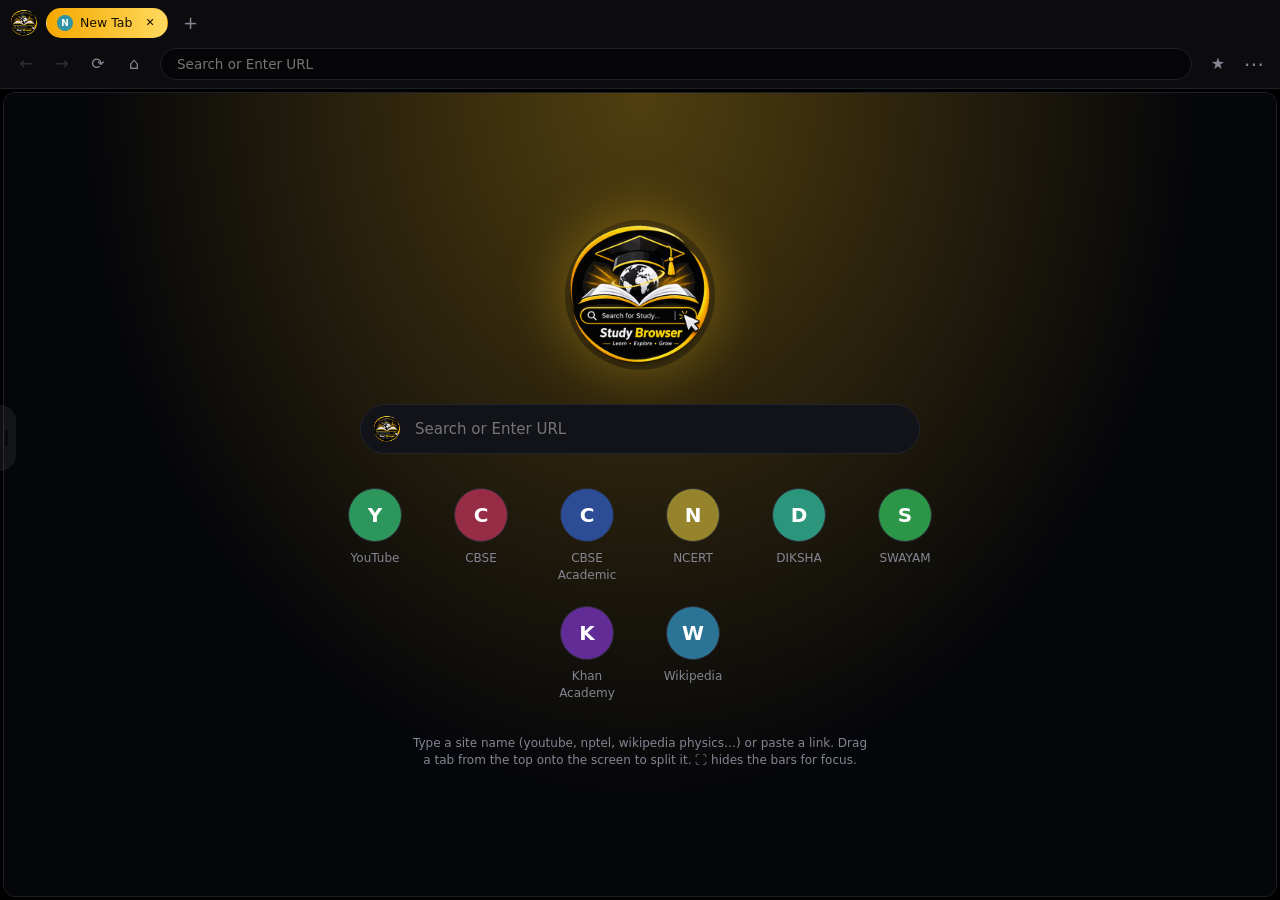
==== index (1).html @ 95666622 "Add files via upload" ====
<!DOCTYPE html>
<html lang="en">
<head>
<meta charset="utf-8">
<meta name="viewport" content="width=device-width,initial-scale=1,viewport-fit=cover">
<title>Study Browser</title>
<meta name="description" content="Study Browser – open lectures, PDFs and sites side by side. Learn · Explore · Grow.">
<meta name="theme-color" content="#000000"><meta name="study-browser" content="1">
<link rel="manifest" href="manifest.webmanifest">
<link rel="icon" type="image/png" href="[data-uri]">
<link rel="apple-touch-icon" href="[data-uri]">
<meta name="mobile-web-app-capable" content="yes"><meta name="apple-mobile-web-app-capable" content="yes">
<meta name="apple-mobile-web-app-status-bar-style" content="black-translucent"><meta name="apple-mobile-web-app-title" content="Study Browser">
<style>

:root{--bg:#000;--bar:#0c0c0f;--line:#1f2027;--text:#ececf2;--mute:#858593;--acc:#ffc21a;--acc2:#ffd95e}
*{box-sizing:border-box;margin:0}
html,body{height:100%;background:var(--bg);color:var(--text);font:13.5px/1.4 Inter,system-ui,-apple-system,"Segoe UI",sans-serif;overflow:hidden}
body{display:flex;flex-direction:column}
button{font:inherit;color:var(--mute);background:transparent;border:0;cursor:pointer;border-radius:8px}
button:hover{background:#1c1d24;color:var(--text)}
button:disabled{opacity:.3;pointer-events:none}
#strip{display:flex;align-items:center;gap:8px;padding:8px 10px 4px;background:var(--bar)}
.logo{width:28px;height:28px;border-radius:50%;flex:none}
#tabList{display:flex;gap:6px;overflow-x:auto;scrollbar-width:none;min-width:0}
.tab{display:flex;align-items:center;gap:7px;height:30px;padding:0 6px 0 10px;min-width:110px;max-width:200px;border-radius:999px;background:#17181d;color:var(--mute);cursor:grab;user-select:none;touch-action:none;border:1px solid transparent;flex:none}
.tab span{flex:1;overflow:hidden;text-overflow:ellipsis;white-space:nowrap;font-size:12.5px}
.tab button{padding:1px 6px;font-size:11px;border-radius:50%}
.tab.shown{border-color:var(--acc);color:var(--text)}
.tab.active{background:linear-gradient(90deg,#f5a800,var(--acc2));color:#161100;border-color:transparent}
.tab.active button{color:#161100}
.fav{width:16px;height:16px;border-radius:50%;display:grid;place-content:center;font-size:9px;font-weight:700;color:#fff;font-style:normal;flex:none}
#newTab{width:30px;height:30px;font-size:18px;flex:none}
#tool{display:flex;align-items:center;gap:4px;padding:6px 10px 8px;background:var(--bar);border-bottom:1px solid var(--line)}
#tool>button{width:32px;height:32px;font-size:16px}
#url{flex:1;min-width:80px;height:32px;margin:0 6px;padding:0 16px;border-radius:999px;border:1px solid var(--line);background:#050507;color:var(--text);font:inherit;outline:none}
#url:focus{border-color:var(--acc)}
#star.on{color:#ffc933}
#ws{flex:1;position:relative;overflow:hidden;background:#000}
.pane{position:absolute;display:flex;flex-direction:column;background:#0b0b0e;border:1px solid var(--line);border-radius:12px;overflow:hidden}
.ph{display:none;align-items:center;gap:8px;height:28px;padding:0 4px 0 10px;background:#121217;color:var(--mute);font-size:12px}
.ph b{flex:1;font-weight:500;overflow:hidden;text-overflow:ellipsis;white-space:nowrap}
.ph button{padding:2px 7px}
#ws.multi .ph{display:flex}
#ws.multi .pane.active{border-color:var(--acc)}
#ws.multi .pane.active .ph{color:var(--text)}
.pc{flex:1;position:relative;min-height:0}
.pc iframe{width:100%;height:100%;border:0;display:block;background:#fff}
.dv{position:absolute;z-index:400;touch-action:none}
.dv.row{cursor:ew-resize}.dv.col{cursor:ns-resize}
.dv:hover{background:rgba(255,194,26,.35)}
#hl{position:absolute;z-index:500;display:none;pointer-events:none;background:rgba(255,194,26,.22);border:2px solid var(--acc);border-radius:12px;transition:all .08s}
.ghost{position:fixed;z-index:9999;pointer-events:none;padding:6px 14px;border-radius:999px;background:linear-gradient(90deg,#f5a800,var(--acc2));color:#161100;font-size:12.5px;box-shadow:0 8px 24px rgba(0,0,0,.6)}
body.dragging iframe{pointer-events:none}
body.dragging{user-select:none}
.home{position:absolute;top:0;right:0;bottom:0;left:0;overflow:auto;display:flex;flex-direction:column;align-items:center;justify-content:center;gap:34px;padding:24px;background:radial-gradient(ellipse at 50% 0%,rgba(255,194,26,.3),transparent 62%),#05060a}
.home .big{width:150px;height:150px;border-radius:50%;box-shadow:0 0 60px rgba(255,194,26,.35)}
.sb{display:flex;align-items:center;gap:12px;width:min(560px,100%);height:50px;padding:0 20px 0 12px;border-radius:999px;background:#111319;border:1px solid #23252e}
.sb:focus-within{border-color:var(--acc)}
.sb img{width:28px;height:28px;border-radius:50%}
.sb input{flex:1;background:none;border:0;outline:none;color:var(--text);font:inherit;font-size:15px}
.bms{display:flex;flex-wrap:wrap;gap:22px;justify-content:center;max-width:640px}
.bm{position:relative;display:flex;flex-direction:column;align-items:center;gap:8px;width:84px;cursor:pointer;color:var(--mute);font-size:12px;text-align:center}
.bm:hover{color:var(--text)}
.bm .c{width:54px;height:54px;border-radius:50%;display:grid;place-content:center;font-size:20px;font-weight:700;color:#fff;border:1px solid #2a2c36}
.bm .rm{position:absolute;top:-4px;right:8px;display:none;width:18px;height:18px;padding:0;font-size:10px;background:#222;border-radius:50%}
.bm:hover .rm{display:block}
.tip{color:var(--mute);font-size:12px;text-align:center;max-width:460px}
body.focus #strip,body.focus #tool{display:none}
#fh{position:fixed;top:0;left:50%;transform:translateX(-50%);z-index:800;display:none;gap:2px;padding:3px 6px;background:rgba(12,12,15,.92);border:1px solid var(--line);border-top:0;border-radius:0 0 12px 12px;opacity:.3;transition:opacity .2s}
body.focus #fh{display:flex}#fh:hover{opacity:1}#fh button{padding:3px 10px;font-size:12px}
#hist{position:fixed;top:0;right:0;bottom:0;width:min(390px,100%);z-index:900;background:#0c0c0f;border-left:1px solid var(--line);display:none;flex-direction:column;box-shadow:-20px 0 50px rgba(0,0,0,.6)}
#hist.open{display:flex}.hh{display:flex;gap:6px;align-items:center;padding:12px;border-bottom:1px solid var(--line)}
.hh input{flex:1;height:32px;padding:0 14px;border-radius:999px;border:1px solid var(--line);background:#050507;color:var(--text);font:inherit;outline:none}
.hh button{padding:6px 10px;font-size:12px}#hlist{flex:1;overflow:auto}
.hi{padding:9px 14px;cursor:pointer;border-bottom:1px solid #15161b}.hi:hover{background:#15161b}
.hi b{display:block;font-weight:500;overflow:hidden;text-overflow:ellipsis;white-space:nowrap}
.hi small{display:block;color:var(--mute);overflow:hidden;text-overflow:ellipsis;white-space:nowrap;font-size:11.5px}
#toast{position:fixed;left:50%;bottom:24px;transform:translateX(-50%);z-index:1000;max-width:min(520px,92%);padding:10px 18px;border-radius:12px;background:#15161c;border:1px solid #2c2e38;color:var(--text);font-size:13px;display:none;box-shadow:0 10px 30px rgba(0,0,0,.6)}
.yt{justify-content:flex-start!important;gap:22px!important;padding-top:30px!important}
.res{display:grid;grid-template-columns:repeat(auto-fill,minmax(220px,1fr));gap:18px;width:100%;max-width:1100px}
.vc{cursor:pointer;color:var(--text);font-size:12.5px}
.vc img{width:100%;aspect-ratio:16/9;object-fit:cover;border-radius:10px;background:#15161b;display:block;margin-bottom:8px}
.vc:hover img{outline:2px solid var(--acc)}
.vc small{color:var(--mute);display:block;margin-top:2px}
.kf{display:flex;flex-direction:column;gap:10px;align-items:center;grid-column:1/-1}
.kf input{width:min(460px,100%);height:38px;padding:0 14px;border-radius:10px;border:1px solid #2a2c36;background:#0d0e12;color:var(--text);font:inherit;outline:none}
.kf button{background:var(--acc);color:#161100;font-weight:600;padding:8px 18px}
.kf a{color:var(--acc2)}

/* ===== side handle + panel ===== */
#grip{position:fixed;left:0;top:45%;width:16px;height:66px;border-radius:0 16px 16px 0;background:rgba(255,255,255,.2);opacity:.32;z-index:1200;touch-action:none;cursor:grab;transition:opacity .2s}
#grip:hover,#grip.on{opacity:.9}
#grip::after{content:"";position:absolute;left:5px;top:25px;width:3px;height:16px;border-radius:3px;background:rgba(0,0,0,.6)}
#side{position:fixed;left:10px;z-index:1190;display:none;flex-direction:column;gap:2px;padding:10px 6px;width:78px;border-radius:26px;background:rgba(26,26,30,.95);backdrop-filter:blur(14px);-webkit-backdrop-filter:blur(14px);border:1px solid #2c2e36;box-shadow:0 14px 50px rgba(0,0,0,.75)}
#side.open{display:flex}
#side button{display:flex;flex-direction:column;align-items:center;gap:3px;padding:9px 2px;font-size:10.5px;color:var(--text);border-radius:16px}
#side button i{font-style:normal;font-size:21px;line-height:1}
#side button.on{background:rgba(255,194,26,.16);color:var(--acc)}
#side .sep{height:1px;background:#33353d;margin:3px 12px}
#side #sideX{align-self:center;width:34px;height:34px;padding:0;border-radius:50%;background:#34353b;font-size:18px;margin-top:4px}
/* ===== stopwatch + clock (no background) ===== */
#widgets{position:fixed;top:calc(10px + env(safe-area-inset-top,0px));right:14px;z-index:1100;display:flex;flex-direction:column;align-items:flex-end;gap:8px;pointer-events:none}
.wd{pointer-events:auto;display:flex;flex-direction:column;align-items:flex-end;gap:2px;text-shadow:0 1px 3px #000,0 0 14px #000,0 0 3px #000}
.wd[hidden]{display:none}
.wd .dig{font:700 36px/1 ui-monospace,SFMono-Regular,Menlo,Consolas,monospace;color:var(--acc);letter-spacing:1px;user-select:none;cursor:pointer}
.wd.clk .dig{font-size:22px;color:#fff}
.wd .sub{font-size:11px;color:#d6d6de}
.wd .ctl{display:flex;gap:2px}
.wd .ctl button{width:36px;height:34px;font-size:18px;color:#fff;background:none;text-shadow:inherit;border-radius:10px}
.wd .ctl button:hover{background:rgba(255,255,255,.12)}
.wd .ctl.off{display:none}
/* ===== analytics ===== */
#ana,#pxm{position:fixed;top:0;right:0;bottom:0;left:0;z-index:1300;background:rgba(0,0,0,.72);display:flex;align-items:center;justify-content:center;padding:10px}
#ana[hidden],#pxm[hidden]{display:none}
.ap{width:min(760px,100%);max-height:94vh;overflow:auto;background:#0d0e12;border:1px solid #25262e;border-radius:18px;padding:16px 18px 20px}
.ah{display:flex;align-items:center;gap:6px;flex-wrap:wrap;margin-bottom:12px}
.ah b{font-size:17px;margin-right:6px}.ah #adate{flex:1;color:var(--mute);min-width:120px}
.ah button{padding:6px 12px;background:#16171d;border:1px solid #25262e;color:var(--text)}
.cards{display:grid;grid-template-columns:repeat(auto-fit,minmax(130px,1fr));gap:10px}
.card{background:#14151b;border:1px solid #23252d;border-radius:12px;padding:10px 12px}
.card small{display:block;color:var(--mute);font-size:11px}.card b{font-size:18px;color:var(--acc);overflow-wrap:anywhere;font-size:16px}
.ap h4{margin:18px 0 8px;font-size:13px;color:var(--mute);font-weight:600;text-transform:uppercase;letter-spacing:.6px}
.ap .row{display:grid;grid-template-columns:minmax(80px,170px) 1fr auto;align-items:center;gap:10px;padding:4px 0;font-size:12.5px}
.ap .row span{overflow:hidden;text-overflow:ellipsis;white-space:nowrap}
.ap .row i{display:block;height:8px;border-radius:6px;background:linear-gradient(90deg,#f5a800,#ffd95e)}
.ap .row em{font-style:normal;color:var(--mute);font-size:11.5px}
.week{display:flex;gap:8px;align-items:flex-end;height:130px}
.week .col{flex:1;display:flex;flex-direction:column;align-items:center;gap:4px;cursor:pointer;font-size:10.5px;color:var(--mute)}
.week .bars{display:flex;gap:3px;align-items:flex-end;height:90px}
.week .bars i{display:block;width:12px;border-radius:4px 4px 0 0;background:#3a3b45}
.week .bars i.st{background:var(--acc)}
.week .col.sel{color:var(--text)}
.tl{display:grid;grid-template-columns:52px 130px 1fr;gap:8px;padding:5px 0;border-bottom:1px solid #1a1b21;font-size:12.5px}
.tl span:first-child{color:var(--acc)}.tl span{overflow:hidden;text-overflow:ellipsis;white-space:nowrap}
.mut{color:var(--mute);font-size:12.5px}
.leg{display:flex;gap:14px;font-size:11px;color:var(--mute);margin-bottom:6px}.leg i{display:inline-block;width:9px;height:9px;border-radius:3px;margin-right:5px;background:#3a3b45}.leg i.st{background:var(--acc)}
#side button[hidden]{display:none}

#tool>button.on{color:var(--acc)}
.steps{margin:10px 0 12px 20px;color:#cfcfd6;font-size:13px;line-height:1.7}
.pxrow{display:flex;gap:8px;align-items:center;flex-wrap:wrap;margin:8px 0}
#pxm input,#pxm select{width:100%;height:40px;margin:5px 0;padding:0 12px;border-radius:10px;border:1px solid #2a2c36;background:#08090c;color:var(--text);font:inherit}
#pxm button{padding:8px 14px;border-radius:10px;border:1px solid #2a2c36;background:#16171d;color:var(--text)}
#pxm .go{background:var(--acc);color:#161100;font-weight:600;border-color:var(--acc)}
#pxm a{color:var(--acc2)}
#more{display:none;position:fixed;z-index:950;flex-direction:column;min-width:250px;max-width:calc(100vw - 16px);padding:6px;background:#111318;border:1px solid #2a2c36;border-radius:14px;box-shadow:0 14px 50px rgba(0,0,0,.75)}
#more.open{display:flex}
#more button{display:flex;gap:12px;align-items:center;text-align:left;width:100%;padding:10px 12px;font-size:13.5px;color:var(--text);border-radius:10px}
#more button i{font-style:normal;width:22px;text-align:center}
#more button.on{color:var(--acc)}
#moreBtn{font-size:20px!important;letter-spacing:1px}
.blk{text-align:center;gap:14px!important}
.blk h3{font-size:20px;max-width:520px}
.blk p{max-width:460px}
.blk .row2{display:flex;gap:8px;flex-wrap:wrap;justify-content:center}
.blk button{padding:11px 18px;border-radius:12px;border:1px solid #2a2c36;background:#16171d;color:var(--text)}
.blk button.go{background:var(--acc);color:#161100;font-weight:600;border-color:var(--acc)}
.blk .fav{width:56px;height:56px;font-size:24px}
button:focus-visible,#url:focus-visible{outline:2px solid var(--acc);outline-offset:1px}
body.tv{font-size:17px}
body.tv #strip{padding:12px 14px 6px}
body.tv .logo{width:42px;height:42px}
body.tv .tab{height:42px;min-width:150px;max-width:270px}
body.tv .tab span{font-size:16px}
body.tv #newTab{width:44px;height:44px;font-size:24px}
body.tv #tool{padding:8px 14px 12px}
body.tv #tool>button{width:48px;height:48px;font-size:22px}
body.tv #url{height:48px;font-size:18px}
body.tv #more{min-width:320px}
body.tv #more button{font-size:18px;padding:14px}
body.tv #side{width:98px}body.tv #side button{font-size:13.5px}
body.tv .wd .dig{font-size:54px}body.tv .wd.clk .dig{font-size:32px}
body.tv .bm{width:116px;font-size:15px}body.tv .bm .c{width:74px;height:74px;font-size:28px}
body.tv .sb{height:62px;width:min(720px,100%)}body.tv .sb input{font-size:19px}
body.tv .ph{height:38px;font-size:14px}
body.tv .tip{font-size:15px}
</style>
</head>
<body>
<div id="strip"><img class="logo" id="lg" alt="logo"><div id="tabList"></div><button id="newTab" title="New tab">+</button></div>
<div id="tool">
  <button id="back" title="Back">←</button><button id="fwd" title="Forward">→</button><button id="rl" title="Reload">⟳</button><button id="home" title="Home">⌂</button>
  <input id="url" placeholder="Search or Enter URL" autocomplete="off">
  <button id="star" title="Bookmark">★</button><button id="moreBtn" title="More">⋯</button>
</div>
<div id="more"><button id="wnd"><i>🪟</i>Open in a window beside</button><button id="tvBtn"><i>📺</i>TV mode (bigger buttons)</button><button id="kbBtn"><i>⌨</i>Keyboard shortcuts</button><button id="ext"><i>↗</i>Open in a normal browser tab</button><button id="px"><i>🛡</i>Proxy – advanced (optional)</button><button id="file"><i>📄</i>Open PDF / file from device</button><button id="pasteBtn"><i>📋</i>Paste link and open</button><button id="eq"><i>⇹</i>Make all panes equal</button><button id="single"><i>▣</i>Single view (undo split)</button><button id="histBtn"><i>🕘</i>History</button><button id="focusBtn"><i>⛶</i>Focus mode (hide bars)</button></div>
<div id="ws"><div id="hl"></div></div>
<input type="file" id="picker" hidden multiple>
<div id="fh"><button id="fhShow" title="Show tabs (Esc)">☰ Show tabs</button><button id="fhEq" title="Equal sizes">⇹</button><button id="fhHist" title="History">🕘</button></div>
<div id="hist"><div class="hh"><input id="hq" placeholder="Search history"><button id="hclear">Clear all</button><button id="hx">✕</button></div><div id="hlist"></div></div>
<div id="toast"></div>

<div id="grip" title="Tools"></div>
<div id="side">
  <button data-a="sw"><i>⏱</i>Stopwatch</button>
  <button data-a="clk"><i>🕒</i>Clock</button>
  <button data-a="ana"><i>📊</i>Analytics</button>
  
  <div class="sep"></div>
  <button data-a="focus"><i>⛶</i>Focus</button>
  <button data-a="inst" id="sideInst" hidden><i>⬇</i>Install</button>
  <button id="sideX" title="Collapse">‹</button>
</div>
<div id="widgets">
  <div class="wd" id="sw" hidden><div class="dig" id="swd" title="Tap to show / hide controls">00:00:00</div>
    <div class="ctl" id="swc"><button id="swp" title="Start / Stop">▶</button><button id="swr" title="Reset">⟲</button><button id="swh" title="Hide controls">👁</button><button id="swx" title="Close stopwatch">✕</button></div></div>
  <div class="wd clk" id="clk" hidden><div class="dig" id="clkd" title="Tap for 12 / 24 hour"></div><div class="sub" id="clks"></div></div>
</div>
<div id="pxm" hidden><div class="ap">
  <div class="ah"><b>🛡 Unblock websites</b><span id="pxst" style="flex:1"></span><button id="pxx">✕</button></div>
  <p class="mut"><b>Optional – not needed for normal use.</b> Sites that refuse to open inside the app already open in a window beside it. Only connect a proxy if you want them <i>inside</i> the app (needs a free Cloudflare Worker, about 2 minutes).</p>
  <ol class="steps"><li>Tap <b>Copy Worker code</b>.</li><li>Open Cloudflare → <b>Workers &amp; Pages → Create → Hello World</b>. Delete the sample code, paste, press <b>Deploy</b>.</li><li>Copy your Worker link (like <i>https://name.you.workers.dev</i>) and paste it below.</li></ol>
  <div class="pxrow"><button id="pxcopy">📋 Copy Worker code</button><a href="https://dash.cloudflare.com/sign-up" target="_blank" rel="noopener">Open Cloudflare ↗</a></div>
  <input id="pxurl" placeholder="https://your-worker.workers.dev" autocomplete="off">
  <input id="pxkey" placeholder="Password (optional – only if you set one inside the Worker)" autocomplete="off">
  <select id="pxmode"><option value="always">Open every website through the proxy</option><option value="auto">Only sites that refuse (Google, Instagram…) + 🛡 button</option><option value="off">Off</option></select>
  <div class="pxrow"><button id="pxtest">Test</button><button id="pxsave" class="go">Save</button></div><div id="pxmsg" class="mut"></div>
</div></div>
<script type="text/plain" id="workerSrc">/* Study Browser – "Unblock" proxy for Cloudflare Workers (free).
   Paste this whole file into a new Worker and press Deploy. */
const SECRET = "";   // optional password. If you set one here, type the same one in the app.

const STRIP = ['x-frame-options','content-security-policy','content-security-policy-report-only',
  'cross-origin-opener-policy','cross-origin-embedder-policy','cross-origin-resource-policy',
  'set-cookie','report-to','nel','permissions-policy'];

/* runs INSIDE the proxied page: routes fetch/XHR/links back through the proxy */
function client(P, B) {
  var px = function (u) {
    try { var a = new URL(u, B);
      if (!/^https?:$/.test(a.protocol) || String(u).indexOf(P) === 0) return u;
      return P + encodeURIComponent(a.href); } catch (e) { return u; }
  };
  var F = window.fetch;
  window.fetch = function (i, o) {
    try {
      if (typeof i === 'string' || i instanceof URL) return F.call(this, px(String(i)), o);
      if (i && i.url) return F.call(this, new Request(px(i.url), i), o);
    } catch (e) {}
    return F.apply(this, arguments);
  };
  var O = XMLHttpRequest.prototype.open;
  XMLHttpRequest.prototype.open = function (m, u) { var a = [].slice.call(arguments); a[1] = px(String(u)); return O.apply(this, a); };
  window.open = function (u) { if (u) location.href = px(String(u)); return null; };
  document.addEventListener('click', function (e) {
    var a = e.target.closest && e.target.closest('a[href]'); if (!a) return;
    var r = a.getAttribute('href');
    if (!r || /^(javascript|mailto|tel|data|blob):/i.test(r)) return;
    if (r.charAt(0) === '#') { e.preventDefault(); var el = document.getElementById(r.slice(1)); if (el) el.scrollIntoView(); return; }
    if (r.indexOf(P) === 0) return;
    e.preventDefault(); location.href = px(a.href);
  }, true);
}

export default {
  async fetch(req) {
    const me = new URL(req.url);
    const cors = { 'access-control-allow-origin': '*', 'access-control-allow-methods': 'GET,POST,PUT,DELETE,OPTIONS,HEAD',
                   'access-control-allow-headers': '*', 'access-control-expose-headers': '*' };
    if (req.method === 'OPTIONS') return new Response(null, { status: 204, headers: cors });
    const raw = me.searchParams.get('url');
    if (!raw) return new Response('Study Browser proxy is running OK.\nUse /?url=https://example.com',
      { headers: { 'content-type': 'text/plain;charset=utf-8', ...cors } });
    if (SECRET && me.searchParams.get('k') !== SECRET) return new Response('Wrong password', { status: 403, headers: cors });
    let target; try { target = new URL(raw); } catch (e) { return new Response('Bad url', { status: 400, headers: cors }); }
    if (!/^https?:$/.test(target.protocol) || /^(localhost|127\.|10\.|192\.168\.|169\.254\.|0\.)/.test(target.hostname))
      return new Response('Blocked address', { status: 400, headers: cors });
    for (const [k, v] of me.searchParams) if (k !== 'url' && k !== 'k') target.searchParams.append(k, v);   // GET forms / searches

    const P = me.origin + '/?' + (SECRET ? 'k=' + encodeURIComponent(SECRET) + '&' : '') + 'url=';
    const px = (u, base) => { try { const a = new URL(u, base || target); return /^https?:$/.test(a.protocol) ? P + encodeURIComponent(a.href) : u; } catch (e) { return u; } };

    const h = new Headers();
    for (const n of ['accept', 'accept-language', 'range', 'content-type', 'if-none-match', 'if-modified-since'])
      if (req.headers.get(n)) h.set(n, req.headers.get(n));
    h.set('user-agent', req.headers.get('user-agent') || 'Mozilla/5.0');
    h.set('referer', target.origin + '/');

    let r;
    try { r = await fetch(target.href, { method: req.method, headers: h, redirect: 'manual',
            body: (req.method === 'GET' || req.method === 'HEAD') ? undefined : req.body }); }
    catch (e) { return new Response('Could not reach the website: ' + e.message, { status: 502, headers: cors }); }

    const oh = new Headers(r.headers);
    STRIP.forEach(n => oh.delete(n)); oh.delete('content-length');
    for (const k in cors) oh.set(k, cors[k]);

    if (r.status >= 300 && r.status < 400 && oh.get('location')) {
      oh.set('location', px(oh.get('location'))); return new Response(null, { status: r.status, headers: oh });
    }
    if (!(oh.get('content-type') || '').toLowerCase().includes('text/html'))
      return new Response(r.body, { status: r.status, headers: oh });

    const inject = '<base href="' + target.href.replace(/"/g, '%22') + '"><script>(' + client.toString() + ')(' +
                   JSON.stringify(P) + ',' + JSON.stringify(target.href) + ')<\/script>';
    class Attr { constructor(a) { this.a = a; }
      element(e) { const v = e.getAttribute(this.a);
        if (v && v.charAt(0) !== '#' && !/^(javascript|data|blob|mailto|tel):/i.test(v)) e.setAttribute(this.a, px(v)); } }
    return new HTMLRewriter()
      .on('head', { element(e) { e.prepend(inject, { html: true }); } })
      .on('a[href],area[href]', new Attr('href'))
      .on('form[action]', new Attr('action'))
      .on('iframe[src],frame[src]', new Attr('src'))
      .on('meta[http-equiv]', { element(e) {
          const t = (e.getAttribute('http-equiv') || '').toLowerCase();
          if (t === 'content-security-policy') e.remove();
          if (t === 'refresh') e.setAttribute('content', (e.getAttribute('content') || '').replace(/url=(.+)$/i, (m, u) => 'url=' + px(u.trim())));
      } })
      .transform(new Response(r.body, { status: r.status, headers: oh }));
  }
};
</script>
<div id="ana" hidden><div class="ap">
  <div class="ah"><b>📊 Analytics</b><span id="adate"></span><button id="aprev">‹</button><button id="anext">›</button><button id="aexp">Export</button><button id="aclr">Clear</button><button id="ax">✕</button></div>
  <div id="abody"></div></div></div>
<script>
"use strict";
var __awaiter = (this && this.__awaiter) || function (thisArg, _arguments, P, generator) {
    function adopt(value) { return value instanceof P ? value : new P(function (resolve) { resolve(value); }); }
    return new (P || (P = Promise))(function (resolve, reject) {
        function fulfilled(value) { try { step(generator.next(value)); } catch (e) { reject(e); } }
        function rejected(value) { try { step(generator["throw"](value)); } catch (e) { reject(e); } }
        function step(result) { result.done ? resolve(result.value) : adopt(result.value).then(fulfilled, rejected); }
        step((generator = generator.apply(thisArg, _arguments || [])).next());
    });
};
const $ = s => document.querySelector(s), ws = $('#ws'), tabList = $('#tabList'), urlIn = $('#url'), hl = $('#hl');
const LOGO = '[data-uri]';
$('#lg').src = LOGO;
const KEY = 'deskspace.v2';
let tabs = [], layout = null, activeId = null, rects = new Map(), uid = 0, divs = [], divEls = [];
let bms = [{ n: 'YouTube', u: 'yt:' }, { n: 'CBSE', u: 'https://www.cbse.gov.in' }, { n: 'CBSE Academic', u: 'https://cbseacademic.nic.in' }, { n: 'NCERT', u: 'https://ncert.nic.in/textbook.php' }, { n: 'DIKSHA', u: 'https://diksha.gov.in' }, { n: 'SWAYAM', u: 'https://swayam.gov.in' }, { n: 'Khan Academy', u: 'https://www.khanacademy.org' }, { n: 'Wikipedia', u: 'https://en.wikipedia.org' }];
function host(u) { try {
    return new URL(u).hostname.replace(/^www\./, '');
}
catch (e) {
    return 'Page';
} }
function norm(raw) {
    let s = raw.trim();
    if (!s)
        return null;
    if (!/^[a-z][a-z0-9+.-]*:/i.test(s))
        s = 'https://' + s;
    let u;
    try {
        u = new URL(s);
    }
    catch (e) {
        return null;
    }
    const h = u.hostname.replace(/^www\./, '');
    let id;
    if (h === 'youtube.com' || h === 'm.youtube.com') {
        if (u.pathname === '/watch' && (id = u.searchParams.get('v')))
            return 'https://www.youtube.com/embed/' + id + (u.searchParams.get('t') ? '?start=' + parseInt(u.searchParams.get('t')) : '');
        if (u.pathname === '/playlist' && u.searchParams.get('list'))
            return 'https://www.youtube.com/embed/videoseries?list=' + u.searchParams.get('list');
        if (/^\/(live|shorts)\//.test(u.pathname))
            return 'https://www.youtube.com/embed/' + u.pathname.split('/')[2];
    }
    if (h === 'youtu.be')
        return 'https://www.youtube.com/embed/' + u.pathname.slice(1);
    if (h === 'vimeo.com' && /^\/\d+/.test(u.pathname))
        return 'https://player.vimeo.com/video/' + u.pathname.split('/')[1];
    if (h === 'drive.google.com' && (id = (u.pathname.match(/\/file\/d\/([^/]+)/) || [])[1]))
        return 'https://drive.google.com/file/d/' + id + '/preview';
    if (h === 'docs.google.com')
        return u.href.replace(/\/(edit|view)[^/]*$/, '/preview');
    return u.href;
}
function hue(s) { let h = 0; for (const c of s)
    h = (h * 31 + c.charCodeAt(0)) % 360; return h; }
function fav(el, title) { el.textContent = (title || 'N')[0].toUpperCase(); el.style.background = 'hsl(' + hue(title || 'N') + ' 55% 42%)'; }
/* ---------- tree helpers ---------- */
const findLeaf = (n, id) => n.t === 'leaf' ? (n.tab === id ? n : null) : (findLeaf(n.a, id) || findLeaf(n.b, id));
function parentOf(n, x, p = null) { var _a; if (n === x)
    return p; if (n.t === 'leaf')
    return undefined; return (_a = parentOf(n.a, x, n)) !== null && _a !== void 0 ? _a : parentOf(n.b, x, n); }
function replaceNode(o, nw) { const p = parentOf(layout, o); if (!p)
    layout = nw;
else if (p.a === o)
    p.a = nw;
else
    p.b = nw; }
function removeLeaf(l) { const p = parentOf(layout, l); if (!p)
    return false; replaceNode(p, p.a === l ? p.b : p.a); return true; }
const leafIds = (n = layout) => n.t === 'leaf' ? [n.tab] : [...leafIds(n.a), ...leafIds(n.b)];
/* ---------- tabs ---------- */
function newTab(url, o = {}, id) {
    const t = { id: id || ++uid, url: null, title: 'New Tab', hist: [], hi: -1, blob: false, f: null };
    if (t.id > uid)
        uid = t.id;
    const el = document.createElement('div');
    el.className = 'pane';
    el.innerHTML = '<div class="ph"><i class="fav"></i><b></b><button data-a="ext" title="Open in browser tab">↗</button><button data-a="cp" title="Close pane">✕</button></div><div class="pc"></div>';
    t.el = el;
    t.pc = el.querySelector('.pc');
    el.addEventListener('pointerdown', () => setActive(t.id), true);
    el.querySelector('.ph').addEventListener('click', e => { const a = e.target.dataset.a; if (a === 'ext' && t.url && !t.blob)
        window.open(realUrl(t), '_blank', 'noopener'); if (a === 'cp')
        closePane(t.id); });
    ws.appendChild(el);
    tabs.push(t);
    load(t, url || null, o);
    return t;
}
function load(t, url, o = {}) {
    t.url = url;
    t.blob = !!o.blob;
    t.px = o.px;
    t.title = o.title || (url ? (url.startsWith('yt:') ? (url.length > 3 ? 'YouTube: ' + url.slice(3) : 'YouTube') : host(url)) : 'New Tab');
    t.pc.innerHTML = '';
    if (url && url.startsWith('yt:')) {
        t.f = null;
        t.pc.appendChild(ytView(t, url.slice(3)));
    }
    else if (url && isBlocked(url) && !effProxy(t, url)) {
        t.f = null;
        t.pc.appendChild(blockedView(t, url));
    }
    else if (url) {
        const f = document.createElement('iframe');
        f.allow = 'autoplay; fullscreen; picture-in-picture; clipboard-write';
        f.allowFullscreen = true;
        if (EXT() && isListed(url))
            f.setAttribute('sandbox', 'allow-scripts allow-same-origin allow-forms allow-popups allow-modals allow-downloads allow-presentation allow-pointer-lock');
        f.src = frameSrc(t, url);
        t.pc.appendChild(f);
        t.f = f;
    }
    else {
        t.f = null;
        t.pc.appendChild(home(t));
    }
    if (o.push !== false) {
        t.hist = t.hist.slice(0, t.hi + 1);
        t.hist.push({ url, title: t.title, blob: t.blob });
        t.hi++;
    }
    t.el.querySelector('.ph b').textContent = t.title;
    fav(t.el.querySelector('.ph .fav'), t.title);
    if (url && o.push !== false)
        anaOpen(siteOf(t), t.title);
    if (url && !t.blob && o.push !== false && !o.nohist)
        record(url, t.title);
    refreshUI();
}
function go(t, d) { const n = t.hi + d; if (n < 0 || n >= t.hist.length)
    return; t.hi = n; const h = t.hist[n]; load(t, h.url, { title: h.title, blob: h.blob, push: false }); }
const HK = 'deskspace.hist';
let hist = [];
try {
    hist = JSON.parse(localStorage.getItem(HK) || '[]');
}
catch (e) { }
function record(url, title) {
    if (hist[0] && hist[0].url === url)
        return;
    hist.unshift({ url, title, ts: Date.now() });
    hist = hist.slice(0, 500);
    try {
        localStorage.setItem(HK, JSON.stringify(hist));
    }
    catch (e) { }
    if ($('#hist').classList.contains('open'))
        drawHist();
}
function drawHist() {
    const q = $('#hq').value.toLowerCase(), box = $('#hlist');
    box.innerHTML = '';
    const rows = hist.filter(h => !q || h.url.toLowerCase().includes(q) || h.title.toLowerCase().includes(q));
    if (!rows.length) {
        box.innerHTML = '<div class="tip" style="padding:30px;margin:auto">No history yet</div>';
        return;
    }
    rows.forEach(h => {
        const d = document.createElement('div');
        d.className = 'hi';
        d.innerHTML = '<b></b><small></small>';
        d.querySelector('b').textContent = h.title;
        d.querySelector('small').textContent = new Date(h.ts).toLocaleString([], { day: 'numeric', month: 'short', hour: '2-digit', minute: '2-digit' }) + ' · ' + h.url;
        d.onclick = () => openSmart(act(), h.url);
        box.appendChild(d);
    });
}
let tt;
function toast(m) { const e = $('#toast'); e.textContent = m; e.style.display = 'block'; clearTimeout(tt); tt = setTimeout(() => e.style.display = 'none', 6000); }
const SITES = { youtube: 'https://www.youtube.com', yt: 'https://www.youtube.com', 'google drive': 'https://drive.google.com', drive: 'https://drive.google.com', wikipedia: 'https://en.wikipedia.org', wiki: 'https://en.wikipedia.org', khan: 'https://www.khanacademy.org', 'khan academy': 'https://www.khanacademy.org', nptel: 'https://nptel.ac.in', 'mit ocw': 'https://ocw.mit.edu', desmos: 'https://www.desmos.com/calculator', geogebra: 'https://www.geogebra.org/calculator', coursera: 'https://www.coursera.org', github: 'https://github.com', google: 'https://www.google.com', chatgpt: 'https://chatgpt.com' };
/* Optional: paste these ONCE and every device (phone, laptop, TV box) gets them automatically */
const CONFIG = { proxyUrl: '', proxyKey: '', ytKey: '' };
const NOEMBED = new Set(['youtube.com', 'm.youtube.com', 'google.com', 'instagram.com', 'facebook.com', 'x.com', 'twitter.com', 'linkedin.com', 'whatsapp.com', 'netflix.com', 'chatgpt.com', 'openai.com', 'claude.ai', 'bing.com', 'github.com', 'reddit.com', 'pinterest.com', 'amazon.com', 'amazon.in', 'flipkart.com', 'quora.com', 'discord.com', 'telegram.org', 'snapchat.com', 'tiktok.com', 'spotify.com', 'paypal.com']);
function openSmart(t, u) {
    let x;
    try {
        x = new URL(u);
    }
    catch (e) {
        return;
    }
    const h = x.hostname.replace(/^www\./, '');
    if ((h === 'youtube.com' || h === 'm.youtube.com') && (x.pathname === '/' || x.pathname === '/results')) {
        load(t, 'yt:' + (x.searchParams.get('search_query') || ''));
        return;
    }
    load(t, u);
}
function submit(t, v) {
    v = v.trim();
    if (!v)
        return;
    const l = v.toLowerCase(), e = encodeURIComponent;
    let m;
    if ((m = l.match(/^(?:youtube|you tube|yt)\b\s*(.*)$/)))
        return load(t, 'yt:' + m[1].trim());
    if (SITES[l])
        return openSmart(t, SITES[l]);
    if ((m = l.match(/^(?:youtube|yt)\s+(.+)/))) {
        window.open('https://www.youtube.com/results?search_query=' + e(m[1]), '_blank', 'noopener');
        toast('YouTube cannot be shown inside other pages. Open your video there, copy its link, then press 📋 here to watch it in Deskspace.');
        return;
    }
    if ((m = l.match(/^(?:wikipedia|wiki)\s+(.+)/)))
        return load(t, 'https://en.wikipedia.org/w/index.php?search=' + e(m[1]));
    if (/\s/.test(v) || !/[.:]/.test(v)) {
        window.open('https://www.google.com/search?q=' + e(v), '_blank', 'noopener');
        toast('Searched Google in a normal browser tab.');
        return;
    }
    const u = norm(v);
    if (u)
        openSmart(t, u);
}
function openNew(v) { const t = newTab(); findLeaf(layout, activeId).tab = t.id; activeId = t.id; render(); submit(t, v); }
const cnt = n => n.t === 'leaf' ? 1 : cnt(n.a) + cnt(n.b);
function eq(n) { if (n.t === 'split') {
    n.ratio = cnt(n.a) / (cnt(n.a) + cnt(n.b));
    eq(n.a);
    eq(n.b);
} }
const act = () => tabs.find(t => t.id === activeId);
function setActive(id) { if (activeId !== id) {
    activeId = id;
    refreshUI();
} }
function activate(id) {
    if (!rects.has(id)) {
        findLeaf(layout, activeId).tab = id;
        activeId = id;
        render();
    }
    else
        setActive(id);
}
function closeTab(id) {
    const i = tabs.findIndex(x => x.id === id);
    if (i < 0)
        return;
    const t = tabs[i];
    const leaf = findLeaf(layout, id);
    t.el.remove();
    tabs.splice(i, 1);
    if (t.blob && t.url)
        URL.revokeObjectURL(t.url);
    if (!tabs.length) {
        const n = newTab();
        layout = { t: 'leaf', tab: n.id };
        activeId = n.id;
        render();
        return;
    }
    if (leaf) {
        const shown = new Set(leafIds());
        const free = tabs.filter(x => !shown.has(x.id));
        if (free.length)
            leaf.tab = free[Math.min(i, free.length - 1)].id;
        else
            removeLeaf(leaf);
    }
    if (!findLeaf(layout, activeId))
        activeId = leafIds()[0];
    render();
}
function closePane(id) { const l = findLeaf(layout, id); if (l && removeLeaf(l)) {
    if (activeId === id)
        activeId = leafIds()[0];
    render();
} }
/* ---------- layout ---------- */
function calc(n, r) {
    if (n.t === 'leaf') {
        rects.set(n.tab, { x: r.x + 3, y: r.y + 3, w: Math.max(0, r.w - 6), h: Math.max(0, r.h - 6) });
        return;
    }
    if (n.dir === 'row') {
        const w = r.w * n.ratio;
        calc(n.a, { x: r.x, y: r.y, w, h: r.h });
        calc(n.b, { x: r.x + w, y: r.y, w: r.w - w, h: r.h });
        divs.push({ n, r, dir: 'row', x: r.x + w - 4, y: r.y, w: 8, h: r.h });
    }
    else {
        const h = r.h * n.ratio;
        calc(n.a, { x: r.x, y: r.y, w: r.w, h });
        calc(n.b, { x: r.x, y: r.y + h, w: r.w, h: r.h - h });
        divs.push({ n, r, dir: 'col', x: r.x, y: r.y + h - 4, w: r.w, h: 8 });
    }
}
function place() {
    rects = new Map();
    divs = [];
    calc(layout, { x: 0, y: 0, w: ws.clientWidth, h: ws.clientHeight });
    ws.classList.toggle('multi', rects.size > 1);
    tabs.forEach(t => {
        const r = rects.get(t.id), e = t.el;
        if (r) {
            Object.assign(e.style, { left: r.x + 'px', top: r.y + 'px', width: r.w + 'px', height: r.h + 'px', visibility: 'visible', pointerEvents: '' });
        }
        else {
            e.style.visibility = 'hidden';
            e.style.pointerEvents = 'none';
        }
        e.classList.toggle('active', t.id === activeId);
    });
    while (divEls.length < divs.length) {
        const d = document.createElement('div');
        ws.appendChild(d);
        divEls.push(d);
        wireDiv(d, divEls.length - 1);
    }
    while (divEls.length > divs.length)
        divEls.pop().remove();
    divs.forEach((v, i) => { const d = divEls[i]; d.className = 'dv ' + v.dir; Object.assign(d.style, { left: v.x + 'px', top: v.y + 'px', width: v.w + 'px', height: v.h + 'px' }); });
}
function wireDiv(d, i) {
    d.addEventListener('pointerdown', e => {
        e.preventDefault();
        d.setPointerCapture(e.pointerId);
        document.body.classList.add('dragging');
        const wr = ws.getBoundingClientRect();
        const mv = ev => { const v = divs[i]; if (!v)
            return; const p = v.dir === 'row' ? (ev.clientX - wr.left - v.r.x) / v.r.w : (ev.clientY - wr.top - v.r.y) / v.r.h; v.n.ratio = Math.min(.85, Math.max(.15, p)); place(); };
        const up = () => { document.body.classList.remove('dragging'); d.removeEventListener('pointermove', mv); d.removeEventListener('pointerup', up); save(); };
        d.addEventListener('pointermove', mv);
        d.addEventListener('pointerup', up);
    });
}
function render() { place(); refreshUI(); }
/* ---------- UI ---------- */
function refreshUI() {
    tabList.innerHTML = '';
    tabs.forEach(t => {
        const d = document.createElement('div');
        d.className = 'tab' + (t.id === activeId ? ' active' : rects.has(t.id) ? ' shown' : '');
        d.innerHTML = '<i class="fav"></i><span></span><button title="Close tab">✕</button>';
        fav(d.querySelector('.fav'), t.title);
        d.querySelector('span').textContent = t.title;
        d.querySelector('button').onclick = e => { e.stopPropagation(); closeTab(t.id); };
        d.addEventListener('pointerdown', e => tabDown(e, t, d));
        tabList.appendChild(d);
    });
    ws.querySelectorAll('.pane').forEach(() => { });
    tabs.forEach(t => t.el.classList.toggle('active', t.id === activeId));
    const t = act();
    if (!t)
        return;
    if (document.activeElement !== urlIn)
        urlIn.value = t.blob ? t.title : (t.url && t.url.startsWith('yt:') ? ('youtube ' + t.url.slice(3)).trim() : (t.url || ''));
    $('#back').disabled = t.hi <= 0;
    $('#fwd').disabled = t.hi >= t.hist.length - 1;
    $('#star').classList.toggle('on', !!t.url && !t.blob && bms.some(b => b.u === t.url));
    save();
}
function home(t) {
    const d = document.createElement('div');
    d.className = 'home';
    d.innerHTML = '<img class="big" src="' + LOGO + '" alt=""><div class="sb"><img src="' + LOGO + '" alt=""><input placeholder="Search or Enter URL" autocomplete="off"></div><div class="bms"></div><div class="tip">Type a site name (youtube, nptel, wikipedia physics…) or paste a link. Drag a tab from the top onto the screen to split it. ⛶ hides the bars for focus.</div>';
    d.querySelector('input').addEventListener('keydown', e => { if (e.key === 'Enter')
        submit(t, e.target.value); });
    const box = d.querySelector('.bms');
    bms.forEach((b, i) => {
        const e = document.createElement('div');
        e.className = 'bm';
        e.innerHTML = '<div class="c"></div><span></span><button class="rm" title="Remove">✕</button>';
        const c = e.querySelector('.c');
        c.textContent = b.n[0].toUpperCase();
        c.style.background = 'hsl(' + hue(b.n) + ' 55% 38%)';
        e.querySelector('span').textContent = b.n;
        e.onclick = ev => { if (ev.target.closest('.rm')) {
            bms.splice(i, 1);
            rehome();
            return;
        } openSmart(t, b.u); };
        box.appendChild(e);
    });
    return d;
}
function rehome() { tabs.forEach(t => { if (!t.url) {
    t.pc.innerHTML = '';
    t.pc.appendChild(home(t));
} }); refreshUI(); }
/* ---------- drag a tab onto the screen ---------- */
function target(x, y) {
    const w = ws.getBoundingClientRect();
    if (y < w.top || x < w.left || x > w.right || y > w.bottom)
        return null;
    const px = x - w.left, py = y - w.top;
    for (const [id, r] of rects) {
        if (px >= r.x && px <= r.x + r.w && py >= r.y && py <= r.y + r.h) {
            const f = [(px - r.x) / r.w, 1 - (px - r.x) / r.w, (py - r.y) / r.h, 1 - (py - r.y) / r.h];
            const m = Math.min(...f);
            const z = m < .28 ? ['l', 'r', 't', 'b'][f.indexOf(m)] : 'c';
            return { id, zone: z, r };
        }
    }
    return null;
}
function showHl(d) {
    if (!d) {
        hl.style.display = 'none';
        return;
    }
    const { r, zone } = d;
    let x = r.x, y = r.y, w = r.w, h = r.h;
    if (zone === 'l')
        w /= 2;
    if (zone === 'r') {
        x += w / 2;
        w /= 2;
    }
    if (zone === 't')
        h /= 2;
    if (zone === 'b') {
        y += h / 2;
        h /= 2;
    }
    Object.assign(hl.style, { display: 'block', left: x + 'px', top: y + 'px', width: w + 'px', height: h + 'px' });
}
function applyDrop(id, d) {
    const tl = findLeaf(layout, d.id);
    if (!tl)
        return;
    const sl = findLeaf(layout, id);
    if (d.zone === 'c') {
        if (id === d.id) {
            setActive(id);
            return;
        }
        if (sl) {
            sl.tab = d.id;
        }
        tl.tab = id;
    }
    else {
        if (id === d.id)
            return;
        if (sl)
            removeLeaf(sl);
        const nl = { t: 'leaf', tab: id }, first = d.zone === 'l' || d.zone === 't';
        replaceNode(tl, { t: 'split', dir: (d.zone === 'l' || d.zone === 'r') ? 'row' : 'col', ratio: .5, a: first ? nl : tl, b: first ? tl : nl });
    }
    activeId = id;
    render();
}
function tabDown(e, t, d) {
    if (e.target.closest('button') || e.button !== 0)
        return;
    const sx = e.clientX, sy = e.clientY;
    let drag = false, ghost = null, drop = null;
    d.setPointerCapture(e.pointerId);
    const mv = ev => {
        if (!drag && Math.hypot(ev.clientX - sx, ev.clientY - sy) > 6) {
            drag = true;
            document.body.classList.add('dragging');
            ghost = document.createElement('div');
            ghost.className = 'ghost';
            ghost.textContent = t.title;
            document.body.appendChild(ghost);
        }
        if (!drag)
            return;
        ghost.style.left = ev.clientX + 12 + 'px';
        ghost.style.top = ev.clientY + 12 + 'px';
        drop = target(ev.clientX, ev.clientY);
        showHl(drop);
    };
    const up = ev => {
        d.removeEventListener('pointermove', mv);
        d.removeEventListener('pointerup', up);
        d.removeEventListener('pointercancel', up);
        document.body.classList.remove('dragging');
        hl.style.display = 'none';
        if (ghost)
            ghost.remove();
        if (!drag) {
            activate(t.id);
            return;
        }
        if (ev.type === 'pointercancel')
            return;
        if (drop)
            applyDrop(t.id, drop);
        else { /* reorder inside the tab strip */
            const others = [...tabList.children].filter(c => +c.dataset.id !== t.id);
            const kids = [...tabList.children];
            let idx = 0;
            kids.forEach((c, i) => { if (tabs[i] !== t) {
                const b = c.getBoundingClientRect();
                if (ev.clientX > b.left + b.width / 2)
                    idx++;
            } });
            tabs = tabs.filter(x => x !== t);
            tabs.splice(idx, 0, t);
            refreshUI();
        }
    };
    d.addEventListener('pointermove', mv);
    d.addEventListener('pointerup', up);
    d.addEventListener('pointercancel', up);
}
/* ---------- persistence ---------- */
function save() { try {
    localStorage.setItem(KEY, JSON.stringify({ tabs: tabs.map(t => ({ id: t.id, url: t.blob ? null : t.url, title: t.blob ? 'New Tab' : t.title })), layout, activeId, bms }));
}
catch (e) { } }
function restore() {
    try {
        const s = JSON.parse(localStorage.getItem(KEY) || 'null');
        if (!s || !s.tabs.length)
            return false;
        s.tabs.forEach(x => newTab(x.url, { title: x.title, nohist: true }, x.id));
        const ok = n => n.t === 'leaf' ? tabs.some(t => t.id === n.tab) : ok(n.a) && ok(n.b);
        if (!ok(s.layout))
            return false;
        layout = s.layout;
        activeId = tabs.some(t => t.id === s.activeId) ? s.activeId : leafIds()[0];
        if (Array.isArray(s.bms))
            bms = s.bms;
        return true;
    }
    catch (e) {
        return false;
    }
}
/* ---------- controls ---------- */
$('#newTab').onclick = () => { const t = newTab(); findLeaf(layout, activeId).tab = t.id; activeId = t.id; render(); rehome(); };
$('#back').onclick = () => go(act(), -1);
$('#fwd').onclick = () => go(act(), 1);
$('#rl').onclick = () => { const t = act(); if (t.f)
    t.f.src = t.f.src; };
$('#home').onclick = () => load(act(), null);
$('#ext').onclick = () => { const t = act(); if (t.url && !t.blob)
    window.open(realUrl(t), '_blank', 'noopener'); };
urlIn.addEventListener('keydown', e => { if (e.key === 'Enter') {
    submit(act(), urlIn.value);
    urlIn.blur();
} });
urlIn.addEventListener('focus', () => urlIn.select());
$('#star').onclick = () => { const t = act(); if (!t.url || t.blob)
    return; const i = bms.findIndex(b => b.u === t.url); if (i >= 0)
    bms.splice(i, 1);
else
    bms.push({ n: t.title, u: t.url }); rehome(); };
$('#single').onclick = () => { layout = { t: 'leaf', tab: activeId }; render(); };
$('#file').onclick = () => $('#picker').click();
$('#picker').onchange = e => {
    [...e.target.files].forEach(f => { const t = newTab(URL.createObjectURL(f), { blob: true, title: f.name }); findLeaf(layout, activeId).tab = t.id; activeId = t.id; });
    e.target.value = '';
    render();
};
addEventListener('blur', () => setTimeout(() => { const t = tabs.find(x => x.f && x.f === document.activeElement); if (t)
    setActive(t.id); }, 0));
new ResizeObserver(() => place()).observe(ws);
const focus = on => document.body.classList.toggle('focus', on);
$('#focusBtn').onclick = () => focus();
$('#fhShow').onclick = () => focus(false);
const doEq = () => { eq(layout); place(); save(); };
$('#eq').onclick = doEq;
$('#fhEq').onclick = doEq;
const hist_ = () => { $('#hist').classList.toggle('open'); drawHist(); };
$('#histBtn').onclick = hist_;
$('#fhHist').onclick = hist_;
$('#hx').onclick = () => $('#hist').classList.remove('open');
$('#hq').oninput = drawHist;
$('#hclear').onclick = () => { hist = []; try {
    localStorage.removeItem(HK);
}
catch (e) { } drawHist(); };
$('#pasteBtn').onclick = () => __awaiter(void 0, void 0, void 0, function* () { try {
    const s = yield navigator.clipboard.readText();
    if (!s.trim())
        throw 0;
    openNew(s);
}
catch (e) {
    toast('Clipboard is blocked here. Click the address bar and press Ctrl+V instead.');
} });
addEventListener('paste', e => { if (/INPUT|TEXTAREA/.test(document.activeElement.tagName))
    return; const s = (e.clipboardData.getData('text') || '').trim(); if (s)
    openNew(s); });
addEventListener('keydown', e => {
    if (e.key === 'Escape') {
        if ($('#hist').classList.contains('open'))
            $('#hist').classList.remove('open');
        else
            focus(false);
    }
    if (e.altKey && e.key.toLowerCase() === 'f') {
        e.preventDefault();
        focus();
    }
});
/* ---------- YouTube search (free API key, one-time) ---------- */
const realUrl = t => t.url.startsWith('yt:') ? 'https://www.youtube.com/results?search_query=' + encodeURIComponent(t.url.slice(3)) : t.url;
const getKey = () => { try {
    return localStorage.getItem('deskspace.ytkey') || CONFIG.ytKey || '';
}
catch (e) {
    return '';
} };
function ytView(t, q) {
    const d = document.createElement('div');
    d.className = 'home yt';
    d.innerHTML = '<div class="sb"><img src="' + LOGO + '" alt=""><input placeholder="Search YouTube — e.g. class 11 physics lecture" autocomplete="off"></div><div class="res"></div>';
    const inp = d.querySelector('input'), res = d.querySelector('.res');
    inp.value = q;
    inp.addEventListener('keydown', e => { if (e.key === 'Enter' && inp.value.trim())
        load(t, 'yt:' + inp.value.trim()); });
    const msg = x => { res.innerHTML = ''; const p = document.createElement('div'); p.className = 'tip'; p.style.gridColumn = '1/-1'; p.textContent = x; res.appendChild(p); };
    if (!q) {
        msg('Type what you want to watch and press Enter.');
        return d;
    }
    const key = getKey();
    if (!key) {
        res.innerHTML = '<div class="kf"><div class="tip">YouTube search needs a free API key (one-time setup): Google Cloud Console → enable “YouTube Data API v3” → Create credentials → API key. It is stored only on this device.</div><input placeholder="Paste API key"><button>Save &amp; search</button><a target="_blank" rel="noopener">Or open this search in a normal browser tab ↗</a></div>';
        res.querySelector('a').href = 'https://www.youtube.com/results?search_query=' + encodeURIComponent(q);
        res.querySelector('button').onclick = () => { const k = res.querySelector('input').value.trim(); if (!k)
            return; try {
            localStorage.setItem('deskspace.ytkey', k);
        }
        catch (e) { } load(t, 'yt:' + q, { push: false }); };
        return d;
    }
    msg('Searching…');
    fetch('https://www.googleapis.com/youtube/v3/search?part=snippet&type=video&videoEmbeddable=true&maxResults=16&q=' + encodeURIComponent(q) + '&key=' + encodeURIComponent(key))
        .then(r => r.json()).then(j => {
        if (j.error) {
            msg('YouTube said: ' + j.error.message);
            return;
        }
        res.innerHTML = '';
        if (!j.items.length) {
            msg('No videos found.');
            return;
        }
        j.items.forEach(v => {
            const c = document.createElement('div');
            c.className = 'vc';
            const im = document.createElement('img');
            im.src = v.snippet.thumbnails.medium.url;
            const a = document.createElement('div');
            a.textContent = v.snippet.title;
            const b = document.createElement('small');
            b.textContent = v.snippet.channelTitle;
            c.append(im, a, b);
            c.onclick = () => load(t, 'https://www.youtube.com/embed/' + v.id.videoId + '?autoplay=1&rel=0', { title: v.snippet.title });
            res.appendChild(c);
        });
    }).catch(() => msg('Could not reach YouTube. Check your internet connection.'));
    return d;
}
/* ================= ANALYTICS (stored on this device) ================= */
let booted = false, tick = 0;
const AK = 'sb.analytics.v1';
let AN = { days: {} };
try {
    AN = JSON.parse(localStorage.getItem(AK)) || AN;
    if (!AN.days)
        AN = { days: {} };
}
catch (e) { }
const dkey = x => { x = x || new Date(); return x.getFullYear() + '-' + String(x.getMonth() + 1).padStart(2, '0') + '-' + String(x.getDate()).padStart(2, '0'); };
const dayOf = k => AN.days[k] || (AN.days[k] = { active: 0, study: 0, sites: {}, log: [] });
const anaSave = () => { try {
    localStorage.setItem(AK, JSON.stringify(AN));
}
catch (e) { } };
function siteOf(t) { if (!t.url)
    return null; if (t.blob)
    return 'Local files'; if (t.url.startsWith('yt:'))
    return 'youtube.com'; return host(t.url); }
function siteRec(d, h) { return d.sites[h] || (d.sites[h] = { ms: 0, opens: 0 }); }
function anaOpen(h, title) {
    if (!booted || !h)
        return;
    const d = dayOf(dkey());
    siteRec(d, h).opens++;
    d.log.push({ t: Date.now(), h, title: String(title || h).slice(0, 90) });
    if (d.log.length > 400)
        d.log.shift();
    anaSave();
}
/* ---- stopwatch ---- */
const SK = 'sb.stopwatch';
let sw = { ms: 0, run: false, t0: 0, last: 0, hide: false, show: false };
try {
    Object.assign(sw, JSON.parse(localStorage.getItem(SK) || '{}'));
}
catch (e) { }
const swSave = () => { try {
    localStorage.setItem(SK, JSON.stringify(sw));
}
catch (e) { } };
const swNow = () => sw.ms + (sw.run ? Date.now() - sw.t0 : 0);
const p2 = n => String(n).padStart(2, '0');
const hms = ms => { const s = Math.floor(ms / 1000); return p2(Math.floor(s / 3600)) + ':' + p2(Math.floor(s % 3600 / 60)) + ':' + p2(s % 60); };
function swCredit() { if (sw.run) {
    const n = Date.now();
    dayOf(dkey()).study += n - sw.last;
    sw.last = n;
} }
function swDraw() {
    $('#sw').hidden = !sw.show;
    $('#swd').textContent = hms(swNow());
    $('#swp').textContent = sw.run ? '⏸' : '▶';
    $('#swc').classList.toggle('off', sw.hide);
    document.querySelector('[data-a=sw]').classList.toggle('on', sw.show);
}
$('#swp').onclick = () => {
    if (sw.run) {
        swCredit();
        sw.ms += Date.now() - sw.t0;
        sw.run = false;
    }
    else {
        sw.run = true;
        sw.t0 = sw.last = Date.now();
    }
    swSave();
    anaSave();
    swDraw();
};
$('#swr').onclick = () => { swCredit(); sw.ms = 0; sw.run = false; swSave(); anaSave(); swDraw(); };
$('#swh').onclick = () => { sw.hide = true; swSave(); swDraw(); };
$('#swd').onclick = () => { if (sw.hide) {
    sw.hide = false;
    swSave();
    swDraw();
} };
$('#swx').onclick = () => { sw.show = false; swSave(); swDraw(); };
/* ---- real clock ---- */
const CK = 'sb.clock';
let ck = { show: false, h24: false };
try {
    Object.assign(ck, JSON.parse(localStorage.getItem(CK) || '{}'));
}
catch (e) { }
function ckDraw() {
    $('#clk').hidden = !ck.show;
    document.querySelector('[data-a=clk]').classList.toggle('on', ck.show);
    if (!ck.show)
        return;
    const n = new Date();
    $('#clkd').textContent = n.toLocaleTimeString([], { hour12: !ck.h24, hour: '2-digit', minute: '2-digit', second: '2-digit' });
    $('#clks').textContent = n.toLocaleDateString(undefined, { weekday: 'long', day: 'numeric', month: 'short' });
}
$('#clkd').onclick = () => { ck.h24 = !ck.h24; try {
    localStorage.setItem(CK, JSON.stringify(ck));
}
catch (e) { } ckDraw(); };
/* ---- 1-second heartbeat: active time per website + study time ---- */
setInterval(() => {
    const d = dayOf(dkey());
    if (document.visibilityState === 'visible') {
        d.active += 1000;
        const seen = new Set();
        rects.forEach((r, id) => { const t = tabs.find(x => x.id === id), h = t && siteOf(t); if (h && !seen.has(h)) {
            seen.add(h);
            siteRec(d, h).ms += 1000;
        } });
    }
    swCredit();
    if (sw.run && tick % 5 === 0)
        swSave();
    if (++tick % 5 === 0)
        anaSave();
}, 1000);
setInterval(() => { if (sw.show)
    $('#swd').textContent = hms(swNow()); ckDraw(); const t = act(); $('#px').classList.toggle('on', !!(t && t.url && effProxy(t, t.url))); }, 250);
addEventListener('pagehide', () => { swCredit(); swSave(); anaSave(); });
document.addEventListener('visibilitychange', () => { if (document.visibilityState === 'hidden') {
    swCredit();
    swSave();
    anaSave();
} });
/* ---- analytics panel ---- */
let aview = dkey();
const fmt = ms => { const s = Math.round(ms / 1000), h = Math.floor(s / 3600), m = Math.floor(s % 3600 / 60); return h ? h + 'h ' + m + 'm' : m ? m + 'm ' + (s % 60) + 's' : s + 's'; };
const E = (tag, cls, txt) => { const e = document.createElement(tag); if (cls)
    e.className = cls; if (txt != null)
    e.textContent = txt; return e; };
function renderAna() {
    const b = $('#abody');
    b.innerHTML = '';
    const d = AN.days[aview] || { active: 0, study: 0, sites: {}, log: [] };
    $('#adate').textContent = aview === dkey() ? 'Today · ' + aview : aview;
    $('#anext').disabled = aview >= dkey();
    const sites = Object.entries(d.sites).sort((a, c) => c[1].ms - a[1].ms);
    const cards = E('div', 'cards');
    [['Screen time', fmt(d.active)], ['Study (stopwatch)', fmt(d.study)], ['Websites', sites.length], ['Links opened', d.log.length], ['Top website', sites[0] ? sites[0][0] : '—']]
        .forEach(([k, v]) => { const c = E('div', 'card'); c.append(E('small', '', k), E('b', '', String(v))); cards.appendChild(c); });
    b.appendChild(cards);
    b.appendChild(E('h4', '', 'Time on each website'));
    const mx = Math.max(1, ...sites.map(s => s[1].ms));
    sites.forEach(([h, s]) => { const r = E('div', 'row'), bar = E('i'); bar.style.width = Math.max(2, s.ms / mx * 100) + '%'; r.append(E('span', '', h), bar, E('em', '', fmt(s.ms) + ' · opened ' + s.opens + '×')); b.appendChild(r); });
    if (!sites.length)
        b.appendChild(E('p', 'mut', 'Nothing recorded for this day yet.'));
    b.appendChild(E('h4', '', 'Last 7 days'));
    const lg = E('div', 'leg');
    lg.innerHTML = '<span><i></i>Screen time</span><span><i class="st"></i>Study</span>';
    b.appendChild(lg);
    const keys = [];
    for (let i = 6; i >= 0; i--) {
        const x = new Date();
        x.setDate(x.getDate() - i);
        keys.push(dkey(x));
    }
    const m7 = Math.max(1, ...keys.map(k => (AN.days[k] || {}).active || 0));
    const wk = E('div', 'week');
    keys.forEach(k => {
        const dd = AN.days[k] || { active: 0, study: 0 };
        const c = E('div', 'col' + (k === aview ? ' sel' : ''));
        const bars = E('div', 'bars'), a = E('i'), s = E('i', 'st');
        a.style.height = Math.max(2, dd.active / m7 * 88) + 'px';
        s.style.height = Math.max(2, dd.study / m7 * 88) + 'px';
        bars.append(a, s);
        c.append(bars, E('span', '', new Date(k + 'T00:00').toLocaleDateString(undefined, { weekday: 'short' })), E('span', '', fmt(dd.study)));
        c.onclick = () => { aview = k; renderAna(); };
        wk.appendChild(c);
    });
    b.appendChild(wk);
    b.appendChild(E('h4', '', 'What I opened (timeline)'));
    d.log.slice().reverse().forEach(x => { const r = E('div', 'tl'); const tm = new Date(x.t); r.append(E('span', '', p2(tm.getHours()) + ':' + p2(tm.getMinutes())), E('span', '', x.h), E('span', '', x.title)); b.appendChild(r); });
    if (!d.log.length)
        b.appendChild(E('p', 'mut', 'No links opened on this day.'));
}
const openAna = () => { swCredit(); aview = dkey(); renderAna(); $('#ana').hidden = false; };
$('#ax').onclick = () => $('#ana').hidden = true;
$('#ana').addEventListener('pointerdown', e => { if (e.target.id === 'ana')
    $('#ana').hidden = true; });
$('#aprev').onclick = () => { const x = new Date(aview + 'T00:00'); x.setDate(x.getDate() - 1); aview = dkey(x); renderAna(); };
$('#anext').onclick = () => { const x = new Date(aview + 'T00:00'); x.setDate(x.getDate() + 1); if (dkey(x) <= dkey()) {
    aview = dkey(x);
    renderAna();
} };
$('#aexp').onclick = () => { const a = document.createElement('a'); a.href = URL.createObjectURL(new Blob([JSON.stringify(AN, null, 2)], { type: 'application/json' })); a.download = 'study-browser-analytics-' + dkey() + '.json'; a.click(); setTimeout(() => URL.revokeObjectURL(a.href), 2000); };
$('#aclr').onclick = () => { if (confirm('Delete ALL analytics data from this device?')) {
    AN = { days: {} };
    anaSave();
    renderAna();
} };
addEventListener('keydown', e => { if (e.key === 'Escape')
    $('#ana').hidden = true; });
/* ---- faint draggable side handle + slide-out bar ---- */
const grip = $('#grip'), side = $('#side');
let gy = 45;
try {
    gy = +localStorage.getItem('sb.gripY') || 45;
}
catch (e) { }
function placeSide() {
    grip.style.top = gy + '%';
    const top = Math.min(Math.max(8, grip.offsetTop + 33 - side.offsetHeight / 2), innerHeight - side.offsetHeight - 8);
    side.style.top = top + 'px';
}
const sideOpen = on => { side.classList.toggle('open', on); grip.classList.toggle('on', on); if (on)
    placeSide(); };
grip.addEventListener('pointerdown', e => {
    e.preventDefault();
    grip.setPointerCapture(e.pointerId);
    const sy = e.clientY;
    let moved = false;
    const mv = ev => {
        if (!moved && Math.abs(ev.clientY - sy) > 6) {
            moved = true;
            document.body.classList.add('dragging');
        }
        if (moved) {
            gy = Math.min(90, Math.max(4, (ev.clientY - 33) / innerHeight * 100));
            grip.style.top = gy + '%';
            if (side.classList.contains('open'))
                placeSide();
        }
    };
    const up = () => {
        grip.removeEventListener('pointermove', mv);
        grip.removeEventListener('pointerup', up);
        document.body.classList.remove('dragging');
        if (moved) {
            try {
                localStorage.setItem('sb.gripY', gy);
            }
            catch (e) { }
        }
        else
            sideOpen(!side.classList.contains('open'));
    };
    grip.addEventListener('pointermove', mv);
    grip.addEventListener('pointerup', up);
});
let installEv = null;
addEventListener('beforeinstallprompt', e => { e.preventDefault(); installEv = e; $('#sideInst').hidden = false; });
addEventListener('appinstalled', () => { $('#sideInst').hidden = true; });
side.addEventListener('click', e => {
    const bt = e.target.closest('button');
    if (!bt)
        return;
    if (bt.id === 'sideX') {
        sideOpen(false);
        return;
    }
    const a = bt.dataset.a;
    if (a === 'sw') {
        sw.show = !sw.show;
        swSave();
        swDraw();
    }
    if (a === 'clk') {
        ck.show = !ck.show;
        try {
            localStorage.setItem(CK, JSON.stringify(ck));
        }
        catch (e) { }
        ckDraw();
    }
    if (a === 'ana')
        openAna();
    if (a === 'px')
        openPx();
    if (a === 'focus')
        focus();
    if (a === 'inst' && installEv) {
        installEv.prompt();
        installEv = null;
        $('#sideInst').hidden = true;
    }
    sideOpen(false);
});
addEventListener('resize', () => { if (side.classList.contains('open'))
    placeSide(); });
const wdg = $('#widgets');
new ResizeObserver(() => { wdg.style.top = (ws.getBoundingClientRect().top + 8) + 'px'; }).observe(ws);
swDraw();
ckDraw();
if ('serviceWorker' in navigator && /^https?:$/.test(location.protocol))
    addEventListener('load', () => navigator.serviceWorker.register('sw.js').catch(() => { }));
/* ================= UNBLOCK PROXY ================= */
const PK = 'sb.proxy';
let PX = { url: CONFIG.proxyUrl, key: CONFIG.proxyKey, mode: 'always' };
try {
    Object.assign(PX, JSON.parse(localStorage.getItem(PK) || '{}'));
}
catch (e) { }
const pxPrefix = () => { if (!PX.url)
    return ''; return PX.url.trim().replace(/\/+$/, '') + '/?' + (PX.key ? 'k=' + encodeURIComponent(PX.key) + '&' : '') + 'url='; };
const DIRECT = u => /^(blob:|data:)/.test(u) || /youtube\.com\/embed\/|player\.vimeo\.com|\/preview(\?|$)/.test(u);
function effProxy(t, u) {
    if (!pxPrefix() || DIRECT(u))
        return false;
    if (t.px !== undefined)
        return t.px;
    if (PX.mode === 'off')
        return false;
    if (PX.mode === 'always')
        return true;
    return isBlocked(u);
}
const EXT = () => document.documentElement.getAttribute('data-sb-ext') === '1';
const isBlocked = u => !EXT() && isListed(u);
const isListed = u => { if (DIRECT(u))
    return false; try {
    const h = new URL(u).hostname.replace(/^www\./, '');
    return [...NOEMBED].some(d => h === d || h.endsWith('.' + d));
}
catch (e) {
    return false;
} };
function popBeside(t, u) {
    t = t || act();
    if (!t || t.blob)
        return;
    u = u || (t.url && (t.url.startsWith('yt:') ? realUrl(t) : t.url));
    if (!u)
        return;
    let f = 'popup=yes';
    const r = rects.get(t.id);
    if (r && innerWidth >= 700) {
        const wr = ws.getBoundingClientRect(), ch = outerHeight - innerHeight;
        f += ',left=' + Math.round(screenX + wr.left + r.x) + ',top=' + Math.round(screenY + ch + wr.top + r.y) + ',width=' + Math.round(r.w) + ',height=' + Math.round(r.h);
    }
    const w = window.open(u, 'sbwin' + t.id, f);
    if (!w)
        toast('Please allow pop-ups for this app, then try again.');
}
function blockedView(t, u) {
    const h = host(u), d = document.createElement('div');
    d.className = 'home blk';
    d.innerHTML = '<i class="fav"></i><h3></h3><p class="mut">This is the website’s own security rule, not a problem with Study Browser. Open it in a window right beside your lecture or PDF instead.</p><div class="row2"><button class="go" data-b="w">🪟 Open in a window beside</button><button data-b="t">↗ New tab</button><button data-b="c">Copy link</button></div>';
    fav(d.querySelector('.fav'), h);
    d.querySelector('h3').textContent = h + ' can’t open inside another page';
    d.addEventListener('click', e => {
        const b = e.target.dataset.b;
        if (b === 'w')
            popBeside(t, u);
        if (b === 't')
            window.open(u, '_blank', 'noopener');
        if (b === 'c') {
            try {
                navigator.clipboard.writeText(u);
                toast('Link copied');
            }
            catch (x) { }
        }
    });
    return d;
}
const frameSrc = (t, u) => effProxy(t, u) ? pxPrefix() + encodeURIComponent(u) : u;
const pxMsg = x => { $('#pxmsg').textContent = x; };
function openPx() { $('#pxurl').value = PX.url; $('#pxkey').value = PX.key; $('#pxmode').value = PX.mode; pxMsg(''); $('#pxst').textContent = PX.url ? '● connected' : 'not set up'; $('#pxm').hidden = false; }
$('#pxx').onclick = () => $('#pxm').hidden = true;
$('#pxm').addEventListener('pointerdown', e => { if (e.target.id === 'pxm')
    $('#pxm').hidden = true; });
$('#pxcopy').onclick = () => __awaiter(void 0, void 0, void 0, function* () {
    const code = $('#workerSrc').textContent.replace(/^\n/, '');
    try {
        yield navigator.clipboard.writeText(code);
        pxMsg('✅ Worker code copied. Now paste it in Cloudflare.');
    }
    catch (e) {
        const ta = document.createElement('textarea');
        ta.value = code;
        document.body.appendChild(ta);
        ta.select();
        try {
            document.execCommand('copy');
            pxMsg('✅ Worker code copied.');
        }
        catch (x) {
            pxMsg('Could not copy – long-press and copy from worker.js instead.');
        }
        ta.remove();
    }
});
const pxClean = () => { let u = $('#pxurl').value.trim(); if (u && !/^https?:\/\//i.test(u))
    u = 'https://' + u; return u.replace(/\/+$/, ''); };
$('#pxtest').onclick = () => __awaiter(void 0, void 0, void 0, function* () {
    const u = pxClean();
    if (!u) {
        pxMsg('Paste your Worker link first.');
        return;
    }
    const k = $('#pxkey').value.trim();
    pxMsg('Testing…');
    try {
        const r = yield fetch(u + '/?' + (k ? 'k=' + encodeURIComponent(k) + '&' : '') + 'url=' + encodeURIComponent('https://example.com'));
        const tx = yield r.text();
        pxMsg(r.status === 403 ? '❌ Wrong password.' : (r.ok && /Example Domain/i.test(tx)) ? '✅ Working! Press Save.' : '⚠️ Worker answered, but the test page did not load (status ' + r.status + ').');
    }
    catch (e) {
        pxMsg('❌ Could not reach the Worker. Check the link and make sure it is deployed.');
    }
});
$('#pxsave').onclick = () => {
    PX = { url: pxClean(), key: $('#pxkey').value.trim(), mode: $('#pxmode').value };
    try {
        localStorage.setItem(PK, JSON.stringify(PX));
    }
    catch (e) { }
    $('#pxm').hidden = true;
    try {
        toast(PX.url ? 'Unblock saved. Open a website to try it.' : 'Unblock cleared.');
    }
    catch (e) { }
};
$('#wnd').onclick = () => popBeside();
$('#px').onclick = () => {
    const t = act();
    if (!pxPrefix() || !t || !t.url || t.blob || t.url.startsWith('yt:')) {
        openPx();
        return;
    }
    load(t, t.url, { push: false, px: !effProxy(t, t.url), title: t.title });
};
addEventListener('keydown', e => { if (e.key === 'Escape')
    $('#pxm').hidden = true; });
const TVK = 'sb.tv';
function setTV(on) { document.body.classList.toggle('tv', on); $('#tvBtn').classList.toggle('on', on); try {
    localStorage.setItem(TVK, on ? '1' : '0');
}
catch (e) { } setTimeout(place, 50); }
{
    let on = false;
    try {
        on = localStorage.getItem(TVK) === '1';
    }
    catch (e) { }
    if (/[?&]tv(=1)?(&|$)/.test(location.search))
        on = true;
    setTV(on);
}
$('#tvBtn').onclick = () => setTV(!document.body.classList.contains('tv'));
$('#kbBtn').onclick = () => toast('Keyboard: / = address bar · Alt+T new tab · Alt+W close tab · Alt+1…9 switch tab · Alt+F focus mode');
addEventListener('keydown', e => {
    const typing = /INPUT|TEXTAREA|SELECT/.test(e.target.tagName || '');
    if ((e.key === '/' && !typing) || (e.ctrlKey && String(e.key).toLowerCase() === 'l')) {
        e.preventDefault();
        urlIn.focus();
        return;
    }
    if (!e.altKey)
        return;
    const k = String(e.key).toLowerCase();
    if (k === 't') {
        e.preventDefault();
        $('#newTab').click();
    }
    else if (k === 'w') {
        e.preventDefault();
        closeTab(activeId);
    }
    else if (k === 'f') {
        e.preventDefault();
        focus();
    }
    else if (/^[1-9]$/.test(k) && tabs[+k - 1]) {
        e.preventDefault();
        activate(tabs[+k - 1].id);
    }
});
const more = $('#more');
$('#moreBtn').onclick = e => { e.stopPropagation(); const b = e.currentTarget.getBoundingClientRect(); more.style.top = b.bottom + 6 + 'px'; more.style.right = Math.max(8, innerWidth - b.right) + 'px'; more.classList.toggle('open'); };
more.addEventListener('click', () => setTimeout(() => more.classList.remove('open'), 0));
addEventListener('pointerdown', e => { if (!e.target.closest('#more,#moreBtn'))
    more.classList.remove('open'); });
addEventListener('keydown', e => { if (e.key === 'Escape')
    more.classList.remove('open'); });
const extChk = () => { if (EXT())
    tabs.forEach(t => { if (t.url && !t.blob && t.pc.querySelector('.blk'))
        load(t, t.url, { push: false, title: t.title }); }); };
setTimeout(extChk, 400);
setTimeout(extChk, 1800);
if (!restore()) {
    const t = newTab();
    layout = { t: 'leaf', tab: t.id };
    activeId = t.id;
}
render();
booted = true;

</script>
</body>
</html>
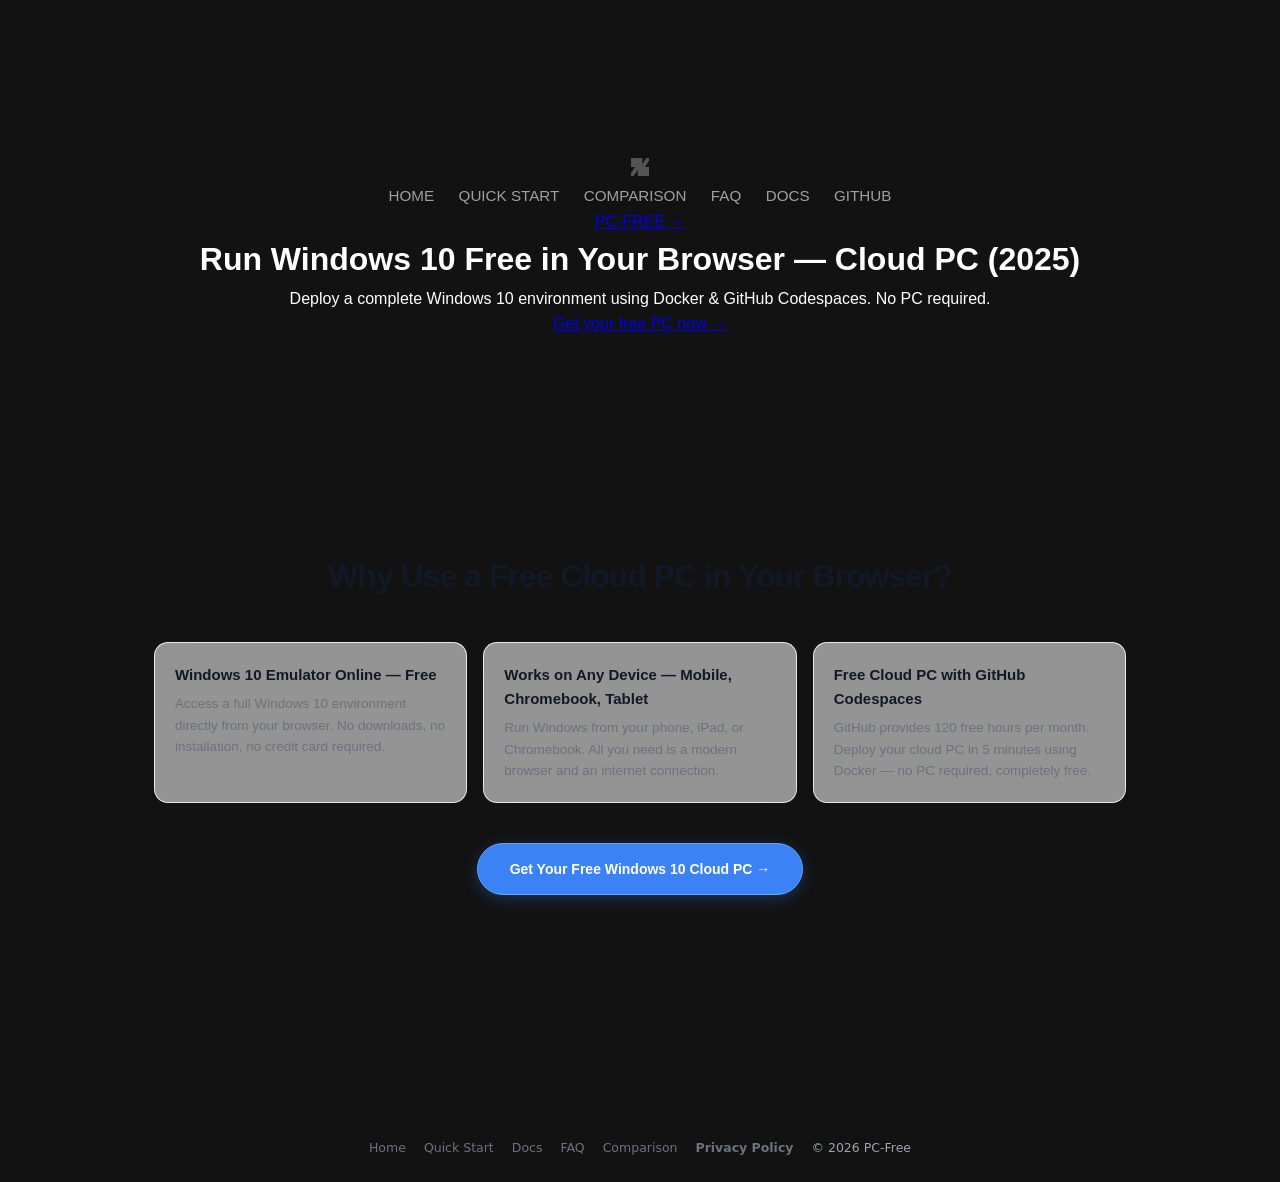
==== commit f40ea048: "Add files via upload" ====
--- a/index (1).html
+++ b/index (1).html
@@ -1,1463 +1,154 @@
-<!DOCTYPE html>
+<!doctype html>
 <html lang="en">
-<head>
-<meta charset="utf-8">
-<meta name="viewport" content="width=device-width,initial-scale=1,viewport-fit=cover">
-<title>Study Browser</title>
-<meta name="description" content="Study Browser – open lectures, PDFs and sites side by side. Learn · Explore · Grow.">
-<meta name="theme-color" content="#000000"><meta name="study-browser" content="1">
-<link rel="manifest" href="manifest.webmanifest">
-<link rel="icon" type="image/png" href="[data-uri]">
-<link rel="apple-touch-icon" href="[data-uri]">
-<meta name="mobile-web-app-capable" content="yes"><meta name="apple-mobile-web-app-capable" content="yes">
-<meta name="apple-mobile-web-app-status-bar-style" content="black-translucent"><meta name="apple-mobile-web-app-title" content="Study Browser">
-<style>
+  <head>
+    <meta charset="UTF-8" />
+    <link rel="icon" href="favicon.svg" />
+    <meta name="viewport" content="width=device-width, initial-scale=1.0" />
+    <meta name="google-adsense-account" content="ca-pub-1809785313522754">
+    <title>PC-Free | Run Windows 10 Free in Your Browser (2025)</title>
+    <meta name="description" content="Run Windows 10 completely free in your browser with PC-Free. No PC required. Deploy in 5 minutes using Docker & GitHub Codespaces. Works on any device.">
+    <meta name="keywords" content="cloud pc free, windows 10 browser, run windows online, free cloud pc, github cloud pc, windows emulator online, pc virtual gratis">
+    <link rel="canonical" href="https://jephersonrd.github.io/PC-Free/">
+    <meta property="og:title" content="PC-Free | Run Windows 10 Free in Your Browser">
+    <meta property="og:description" content="Deploy a complete Windows 10 environment using Docker & GitHub Codespaces. No PC required, completely free.">
+    <meta property="og:image" content="https://jephersonrd.github.io/PC-Free/images/windows10-desktop.png">
+    <meta property="og:url" content="https://jephersonrd.github.io/PC-Free/">
+    <meta property="og:type" content="website">
+    <meta name="twitter:card" content="summary_large_image">
+    <meta name="twitter:title" content="PC-Free | Run Windows 10 Free in Your Browser">
+    <meta name="twitter:description" content="Deploy Windows 10 in your browser. Free, no PC needed.">
+    <meta name="twitter:image" content="https://jephersonrd.github.io/PC-Free/images/windows10-desktop.png">
+    <link rel="stylesheet" href="style.css" />
+    <script async src="https://pagead2.googlesyndication.com/pagead/js/adsbygoogle.js?client=ca-pub-1809785313522754" crossorigin="anonymous"></script>
+  </head>
+  <body>
+    <div class="hero-wrapper">
+      <video
+        autoplay
+        muted
+        loop
+        playsinline
+        poster="images/windows10-desktop.jpg"
+        class="hero-video"
+      >
+        <source src="Assets/mano.mp4" type="video/mp4" />
+      </video>
 
-:root{--bg:#000;--bar:#0c0c0f;--line:#1f2027;--text:#ececf2;--mute:#858593;--acc:#ffc21a;--acc2:#ffd95e}
-*{box-sizing:border-box;margin:0}
-html,body{height:100%;background:var(--bg);color:var(--text);font:13.5px/1.4 Inter,system-ui,-apple-system,"Segoe UI",sans-serif;overflow:hidden}
-body{display:flex;flex-direction:column}
-button{font:inherit;color:var(--mute);background:transparent;border:0;cursor:pointer;border-radius:8px}
-button:hover{background:#1c1d24;color:var(--text)}
-button:disabled{opacity:.3;pointer-events:none}
-#strip{display:flex;align-items:center;gap:8px;padding:8px 10px 4px;background:var(--bar)}
-.logo{width:28px;height:28px;border-radius:50%;flex:none}
-#tabList{display:flex;gap:6px;overflow-x:auto;scrollbar-width:none;min-width:0}
-.tab{display:flex;align-items:center;gap:7px;height:30px;padding:0 6px 0 10px;min-width:110px;max-width:200px;border-radius:999px;background:#17181d;color:var(--mute);cursor:grab;user-select:none;touch-action:none;border:1px solid transparent;flex:none}
-.tab span{flex:1;overflow:hidden;text-overflow:ellipsis;white-space:nowrap;font-size:12.5px}
-.tab button{padding:1px 6px;font-size:11px;border-radius:50%}
-.tab.shown{border-color:var(--acc);color:var(--text)}
-.tab.active{background:linear-gradient(90deg,#f5a800,var(--acc2));color:#161100;border-color:transparent}
-.tab.active button{color:#161100}
-.fav{width:16px;height:16px;border-radius:50%;display:grid;place-content:center;font-size:9px;font-weight:700;color:#fff;font-style:normal;flex:none}
-#newTab{width:30px;height:30px;font-size:18px;flex:none}
-#tool{display:flex;align-items:center;gap:4px;padding:6px 10px 8px;background:var(--bar);border-bottom:1px solid var(--line)}
-#tool>button{width:32px;height:32px;font-size:16px}
-#url{flex:1;min-width:80px;height:32px;margin:0 6px;padding:0 16px;border-radius:999px;border:1px solid var(--line);background:#050507;color:var(--text);font:inherit;outline:none}
-#url:focus{border-color:var(--acc)}
-#star.on{color:#ffc933}
-#ws{flex:1;position:relative;overflow:hidden;background:#000}
-.pane{position:absolute;display:flex;flex-direction:column;background:#0b0b0e;border:1px solid var(--line);border-radius:12px;overflow:hidden}
-.ph{display:none;align-items:center;gap:8px;height:28px;padding:0 4px 0 10px;background:#121217;color:var(--mute);font-size:12px}
-.ph b{flex:1;font-weight:500;overflow:hidden;text-overflow:ellipsis;white-space:nowrap}
-.ph button{padding:2px 7px}
-#ws.multi .ph{display:flex}
-#ws.multi .pane.active{border-color:var(--acc)}
-#ws.multi .pane.active .ph{color:var(--text)}
-.pc{flex:1;position:relative;min-height:0}
-.pc iframe{width:100%;height:100%;border:0;display:block;background:#fff}
-.dv{position:absolute;z-index:400;touch-action:none}
-.dv.row{cursor:ew-resize}.dv.col{cursor:ns-resize}
-.dv:hover{background:rgba(255,194,26,.35)}
-#hl{position:absolute;z-index:500;display:none;pointer-events:none;background:rgba(255,194,26,.22);border:2px solid var(--acc);border-radius:12px;transition:all .08s}
-.ghost{position:fixed;z-index:9999;pointer-events:none;padding:6px 14px;border-radius:999px;background:linear-gradient(90deg,#f5a800,var(--acc2));color:#161100;font-size:12.5px;box-shadow:0 8px 24px rgba(0,0,0,.6)}
-body.dragging iframe{pointer-events:none}
-body.dragging{user-select:none}
-.home{position:absolute;top:0;right:0;bottom:0;left:0;overflow:auto;display:flex;flex-direction:column;align-items:center;justify-content:center;gap:34px;padding:24px;background:radial-gradient(ellipse at 50% 0%,rgba(255,194,26,.3),transparent 62%),#05060a}
-.home .big{width:150px;height:150px;border-radius:50%;box-shadow:0 0 60px rgba(255,194,26,.35)}
-.sb{display:flex;align-items:center;gap:12px;width:min(560px,100%);height:50px;padding:0 20px 0 12px;border-radius:999px;background:#111319;border:1px solid #23252e}
-.sb:focus-within{border-color:var(--acc)}
-.sb img{width:28px;height:28px;border-radius:50%}
-.sb input{flex:1;background:none;border:0;outline:none;color:var(--text);font:inherit;font-size:15px}
-.bms{display:flex;flex-wrap:wrap;gap:22px;justify-content:center;max-width:640px}
-.bm{position:relative;display:flex;flex-direction:column;align-items:center;gap:8px;width:84px;cursor:pointer;color:var(--mute);font-size:12px;text-align:center}
-.bm:hover{color:var(--text)}
-.bm .c{width:54px;height:54px;border-radius:50%;display:grid;place-content:center;font-size:20px;font-weight:700;color:#fff;border:1px solid #2a2c36}
-.bm .rm{position:absolute;top:-4px;right:8px;display:none;width:18px;height:18px;padding:0;font-size:10px;background:#222;border-radius:50%}
-.bm:hover .rm{display:block}
-.tip{color:var(--mute);font-size:12px;text-align:center;max-width:460px}
-body.focus #strip,body.focus #tool{display:none}
-#fh{position:fixed;top:0;left:50%;transform:translateX(-50%);z-index:800;display:none;gap:2px;padding:3px 6px;background:rgba(12,12,15,.92);border:1px solid var(--line);border-top:0;border-radius:0 0 12px 12px;opacity:.3;transition:opacity .2s}
-body.focus #fh{display:flex}#fh:hover{opacity:1}#fh button{padding:3px 10px;font-size:12px}
-#hist{position:fixed;top:0;right:0;bottom:0;width:min(390px,100%);z-index:900;background:#0c0c0f;border-left:1px solid var(--line);display:none;flex-direction:column;box-shadow:-20px 0 50px rgba(0,0,0,.6)}
-#hist.open{display:flex}.hh{display:flex;gap:6px;align-items:center;padding:12px;border-bottom:1px solid var(--line)}
-.hh input{flex:1;height:32px;padding:0 14px;border-radius:999px;border:1px solid var(--line);background:#050507;color:var(--text);font:inherit;outline:none}
-.hh button{padding:6px 10px;font-size:12px}#hlist{flex:1;overflow:auto}
-.hi{padding:9px 14px;cursor:pointer;border-bottom:1px solid #15161b}.hi:hover{background:#15161b}
-.hi b{display:block;font-weight:500;overflow:hidden;text-overflow:ellipsis;white-space:nowrap}
-.hi small{display:block;color:var(--mute);overflow:hidden;text-overflow:ellipsis;white-space:nowrap;font-size:11.5px}
-#toast{position:fixed;left:50%;bottom:24px;transform:translateX(-50%);z-index:1000;max-width:min(520px,92%);padding:10px 18px;border-radius:12px;background:#15161c;border:1px solid #2c2e38;color:var(--text);font-size:13px;display:none;box-shadow:0 10px 30px rgba(0,0,0,.6)}
-.yt{justify-content:flex-start!important;gap:22px!important;padding-top:30px!important}
-.res{display:grid;grid-template-columns:repeat(auto-fill,minmax(220px,1fr));gap:18px;width:100%;max-width:1100px}
-.vc{cursor:pointer;color:var(--text);font-size:12.5px}
-.vc img{width:100%;aspect-ratio:16/9;object-fit:cover;border-radius:10px;background:#15161b;display:block;margin-bottom:8px}
-.vc:hover img{outline:2px solid var(--acc)}
-.vc small{color:var(--mute);display:block;margin-top:2px}
-.kf{display:flex;flex-direction:column;gap:10px;align-items:center;grid-column:1/-1}
-.kf input{width:min(460px,100%);height:38px;padding:0 14px;border-radius:10px;border:1px solid #2a2c36;background:#0d0e12;color:var(--text);font:inherit;outline:none}
-.kf button{background:var(--acc);color:#161100;font-weight:600;padding:8px 18px}
-.kf a{color:var(--acc2)}
+      <div class="hero-content">
+        <nav class="hero-nav">
+          <div class="logo-container">
+            <svg width="18" height="18" viewBox="0 0 256 256" fill="none" xmlns="http://www.w3.org/2000/svg">
+              <path fill="rgb(84, 84, 84)" d="M 160 88 L 194 34 L 216 0 L 256 0 L 256 40 L 221.5 93.5 L 200 128 L 256 128 L 256 256 L 96 256 L 96 168 L 64.246 220 L 40 256 L 0 256 L 0 216 L 34 162 L 56 128 L 0 128 L 0 0 L 160 0 Z" />
+            </svg>
+          </div>
+          <div class="nav-links-pill">
+            <a href="index.html" class="nav-link active">HOME</a>
+            <a href="quickstart.html" class="nav-link">QUICK START</a>
+            <a href="Compare.html" class="nav-link">COMPARISON</a>
+            <a href="faq.html" class="nav-link">FAQ</a>
+            <a href="docs.html" class="nav-link">DOCS</a>
+            <a href="https://github.com/jephersonRD/pc-free" class="nav-link" target="_blank">GITHUB</a>
+          </div>
+        </nav>
 
-/* ===== side handle + panel ===== */
-#grip{position:fixed;left:0;top:45%;width:16px;height:66px;border-radius:0 16px 16px 0;background:rgba(255,255,255,.2);opacity:.32;z-index:1200;touch-action:none;cursor:grab;transition:opacity .2s}
-#grip:hover,#grip.on{opacity:.9}
-#grip::after{content:"";position:absolute;left:5px;top:25px;width:3px;height:16px;border-radius:3px;background:rgba(0,0,0,.6)}
-#side{position:fixed;left:10px;z-index:1190;display:none;flex-direction:column;gap:2px;padding:10px 6px;width:78px;border-radius:26px;background:rgba(26,26,30,.95);backdrop-filter:blur(14px);-webkit-backdrop-filter:blur(14px);border:1px solid #2c2e36;box-shadow:0 14px 50px rgba(0,0,0,.75)}
-#side.open{display:flex}
-#side button{display:flex;flex-direction:column;align-items:center;gap:3px;padding:9px 2px;font-size:10.5px;color:var(--text);border-radius:16px}
-#side button i{font-style:normal;font-size:21px;line-height:1}
-#side button.on{background:rgba(255,194,26,.16);color:var(--acc)}
-#side .sep{height:1px;background:#33353d;margin:3px 12px}
-#side #sideX{align-self:center;width:34px;height:34px;padding:0;border-radius:50%;background:#34353b;font-size:18px;margin-top:4px}
-/* ===== stopwatch + clock (no background) ===== */
-#widgets{position:fixed;top:calc(10px + env(safe-area-inset-top,0px));right:14px;z-index:1100;display:flex;flex-direction:column;align-items:flex-end;gap:8px;pointer-events:none}
-.wd{pointer-events:auto;display:flex;flex-direction:column;align-items:flex-end;gap:2px;text-shadow:0 1px 3px #000,0 0 14px #000,0 0 3px #000}
-.wd[hidden]{display:none}
-.wd .dig{font:700 36px/1 ui-monospace,SFMono-Regular,Menlo,Consolas,monospace;color:var(--acc);letter-spacing:1px;user-select:none;cursor:pointer}
-.wd.clk .dig{font-size:22px;color:#fff}
-.wd .sub{font-size:11px;color:#d6d6de}
-.wd .ctl{display:flex;gap:2px}
-.wd .ctl button{width:36px;height:34px;font-size:18px;color:#fff;background:none;text-shadow:inherit;border-radius:10px}
-.wd .ctl button:hover{background:rgba(255,255,255,.12)}
-.wd .ctl.off{display:none}
-/* ===== analytics ===== */
-#ana,#pxm{position:fixed;top:0;right:0;bottom:0;left:0;z-index:1300;background:rgba(0,0,0,.72);display:flex;align-items:center;justify-content:center;padding:10px}
-#ana[hidden],#pxm[hidden]{display:none}
-.ap{width:min(760px,100%);max-height:94vh;overflow:auto;background:#0d0e12;border:1px solid #25262e;border-radius:18px;padding:16px 18px 20px}
-.ah{display:flex;align-items:center;gap:6px;flex-wrap:wrap;margin-bottom:12px}
-.ah b{font-size:17px;margin-right:6px}.ah #adate{flex:1;color:var(--mute);min-width:120px}
-.ah button{padding:6px 12px;background:#16171d;border:1px solid #25262e;color:var(--text)}
-.cards{display:grid;grid-template-columns:repeat(auto-fit,minmax(130px,1fr));gap:10px}
-.card{background:#14151b;border:1px solid #23252d;border-radius:12px;padding:10px 12px}
-.card small{display:block;color:var(--mute);font-size:11px}.card b{font-size:18px;color:var(--acc);overflow-wrap:anywhere;font-size:16px}
-.ap h4{margin:18px 0 8px;font-size:13px;color:var(--mute);font-weight:600;text-transform:uppercase;letter-spacing:.6px}
-.ap .row{display:grid;grid-template-columns:minmax(80px,170px) 1fr auto;align-items:center;gap:10px;padding:4px 0;font-size:12.5px}
-.ap .row span{overflow:hidden;text-overflow:ellipsis;white-space:nowrap}
-.ap .row i{display:block;height:8px;border-radius:6px;background:linear-gradient(90deg,#f5a800,#ffd95e)}
-.ap .row em{font-style:normal;color:var(--mute);font-size:11.5px}
-.week{display:flex;gap:8px;align-items:flex-end;height:130px}
-.week .col{flex:1;display:flex;flex-direction:column;align-items:center;gap:4px;cursor:pointer;font-size:10.5px;color:var(--mute)}
-.week .bars{display:flex;gap:3px;align-items:flex-end;height:90px}
-.week .bars i{display:block;width:12px;border-radius:4px 4px 0 0;background:#3a3b45}
-.week .bars i.st{background:var(--acc)}
-.week .col.sel{color:var(--text)}
-.tl{display:grid;grid-template-columns:52px 130px 1fr;gap:8px;padding:5px 0;border-bottom:1px solid #1a1b21;font-size:12.5px}
-.tl span:first-child{color:var(--acc)}.tl span{overflow:hidden;text-overflow:ellipsis;white-space:nowrap}
-.mut{color:var(--mute);font-size:12.5px}
-.leg{display:flex;gap:14px;font-size:11px;color:var(--mute);margin-bottom:6px}.leg i{display:inline-block;width:9px;height:9px;border-radius:3px;margin-right:5px;background:#3a3b45}.leg i.st{background:var(--acc)}
-#side button[hidden]{display:none}
+        <div class="hero-text">
+          <div class="hero-text-inner">
+            <a href="quickstart.html" class="badge-link">
+              PC-FREE
+              <span class="arrow">→</span>
+            </a>
 
-#tool>button.on{color:var(--acc)}
-.steps{margin:10px 0 12px 20px;color:#cfcfd6;font-size:13px;line-height:1.7}
-.pxrow{display:flex;gap:8px;align-items:center;flex-wrap:wrap;margin:8px 0}
-#pxm input,#pxm select{width:100%;height:40px;margin:5px 0;padding:0 12px;border-radius:10px;border:1px solid #2a2c36;background:#08090c;color:var(--text);font:inherit}
-#pxm button{padding:8px 14px;border-radius:10px;border:1px solid #2a2c36;background:#16171d;color:var(--text)}
-#pxm .go{background:var(--acc);color:#161100;font-weight:600;border-color:var(--acc)}
-#pxm a{color:var(--acc2)}
-#more{display:none;position:fixed;z-index:950;flex-direction:column;min-width:250px;max-width:calc(100vw - 16px);padding:6px;background:#111318;border:1px solid #2a2c36;border-radius:14px;box-shadow:0 14px 50px rgba(0,0,0,.75)}
-#more.open{display:flex}
-#more button{display:flex;gap:12px;align-items:center;text-align:left;width:100%;padding:10px 12px;font-size:13.5px;color:var(--text);border-radius:10px}
-#more button i{font-style:normal;width:22px;text-align:center}
-#more button.on{color:var(--acc)}
-#moreBtn{font-size:20px!important;letter-spacing:1px}
-.blk{text-align:center;gap:14px!important}
-.blk h3{font-size:20px;max-width:520px}
-.blk p{max-width:460px}
-.blk .row2{display:flex;gap:8px;flex-wrap:wrap;justify-content:center}
-.blk button{padding:11px 18px;border-radius:12px;border:1px solid #2a2c36;background:#16171d;color:var(--text)}
-.blk button.go{background:var(--acc);color:#161100;font-weight:600;border-color:var(--acc)}
-.blk .fav{width:56px;height:56px;font-size:24px}
-button:focus-visible,#url:focus-visible{outline:2px solid var(--acc);outline-offset:1px}
-body.tv{font-size:17px}
-body.tv #strip{padding:12px 14px 6px}
-body.tv .logo{width:42px;height:42px}
-body.tv .tab{height:42px;min-width:150px;max-width:270px}
-body.tv .tab span{font-size:16px}
-body.tv #newTab{width:44px;height:44px;font-size:24px}
-body.tv #tool{padding:8px 14px 12px}
-body.tv #tool>button{width:48px;height:48px;font-size:22px}
-body.tv #url{height:48px;font-size:18px}
-body.tv #more{min-width:320px}
-body.tv #more button{font-size:18px;padding:14px}
-body.tv #side{width:98px}body.tv #side button{font-size:13.5px}
-body.tv .wd .dig{font-size:54px}body.tv .wd.clk .dig{font-size:32px}
-body.tv .bm{width:116px;font-size:15px}body.tv .bm .c{width:74px;height:74px;font-size:28px}
-body.tv .sb{height:62px;width:min(720px,100%)}body.tv .sb input{font-size:19px}
-body.tv .ph{height:38px;font-size:14px}
-body.tv .tip{font-size:15px}
-</style>
-</head>
-<body>
-<div id="strip"><img class="logo" id="lg" alt="logo"><div id="tabList"></div><button id="newTab" title="New tab">+</button></div>
-<div id="tool">
-  <button id="back" title="Back">←</button><button id="fwd" title="Forward">→</button><button id="rl" title="Reload">⟳</button><button id="home" title="Home">⌂</button>
-  <input id="url" placeholder="Search or Enter URL" autocomplete="off">
-  <button id="star" title="Bookmark">★</button><button id="moreBtn" title="More">⋯</button>
-</div>
-<div id="more"><button id="wnd"><i>🪟</i>Open in a window beside</button><button id="tvBtn"><i>📺</i>TV mode (bigger buttons)</button><button id="kbBtn"><i>⌨</i>Keyboard shortcuts</button><button id="ext"><i>↗</i>Open in a normal browser tab</button><button id="px"><i>🛡</i>Proxy – advanced (optional)</button><button id="file"><i>📄</i>Open PDF / file from device</button><button id="pasteBtn"><i>📋</i>Paste link and open</button><button id="eq"><i>⇹</i>Make all panes equal</button><button id="single"><i>▣</i>Single view (undo split)</button><button id="histBtn"><i>🕘</i>History</button><button id="focusBtn"><i>⛶</i>Focus mode (hide bars)</button></div>
-<div id="ws"><div id="hl"></div></div>
-<input type="file" id="picker" hidden multiple>
-<div id="fh"><button id="fhShow" title="Show tabs (Esc)">☰ Show tabs</button><button id="fhEq" title="Equal sizes">⇹</button><button id="fhHist" title="History">🕘</button></div>
-<div id="hist"><div class="hh"><input id="hq" placeholder="Search history"><button id="hclear">Clear all</button><button id="hx">✕</button></div><div id="hlist"></div></div>
-<div id="toast"></div>
+            <h1 class="hero-headline">
+              Run Windows 10 Free in Your Browser — Cloud PC (2025)
+            </h1>
 
-<div id="grip" title="Tools"></div>
-<div id="side">
-  <button data-a="sw"><i>⏱</i>Stopwatch</button>
-  <button data-a="clk"><i>🕒</i>Clock</button>
-  <button data-a="ana"><i>📊</i>Analytics</button>
-  
-  <div class="sep"></div>
-  <button data-a="focus"><i>⛶</i>Focus</button>
-  <button data-a="inst" id="sideInst" hidden><i>⬇</i>Install</button>
-  <button id="sideX" title="Collapse">‹</button>
-</div>
-<div id="widgets">
-  <div class="wd" id="sw" hidden><div class="dig" id="swd" title="Tap to show / hide controls">00:00:00</div>
-    <div class="ctl" id="swc"><button id="swp" title="Start / Stop">▶</button><button id="swr" title="Reset">⟲</button><button id="swh" title="Hide controls">👁</button><button id="swx" title="Close stopwatch">✕</button></div></div>
-  <div class="wd clk" id="clk" hidden><div class="dig" id="clkd" title="Tap for 12 / 24 hour"></div><div class="sub" id="clks"></div></div>
-</div>
-<div id="pxm" hidden><div class="ap">
-  <div class="ah"><b>🛡 Unblock websites</b><span id="pxst" style="flex:1"></span><button id="pxx">✕</button></div>
-  <p class="mut"><b>Optional – not needed for normal use.</b> Sites that refuse to open inside the app already open in a window beside it. Only connect a proxy if you want them <i>inside</i> the app (needs a free Cloudflare Worker, about 2 minutes).</p>
-  <ol class="steps"><li>Tap <b>Copy Worker code</b>.</li><li>Open Cloudflare → <b>Workers &amp; Pages → Create → Hello World</b>. Delete the sample code, paste, press <b>Deploy</b>.</li><li>Copy your Worker link (like <i>https://name.you.workers.dev</i>) and paste it below.</li></ol>
-  <div class="pxrow"><button id="pxcopy">📋 Copy Worker code</button><a href="https://dash.cloudflare.com/sign-up" target="_blank" rel="noopener">Open Cloudflare ↗</a></div>
-  <input id="pxurl" placeholder="https://your-worker.workers.dev" autocomplete="off">
-  <input id="pxkey" placeholder="Password (optional – only if you set one inside the Worker)" autocomplete="off">
-  <select id="pxmode"><option value="always">Open every website through the proxy</option><option value="auto">Only sites that refuse (Google, Instagram…) + 🛡 button</option><option value="off">Off</option></select>
-  <div class="pxrow"><button id="pxtest">Test</button><button id="pxsave" class="go">Save</button></div><div id="pxmsg" class="mut"></div>
-</div></div>
-<script type="text/plain" id="workerSrc">/* Study Browser – "Unblock" proxy for Cloudflare Workers (free).
-   Paste this whole file into a new Worker and press Deploy. */
-const SECRET = "";   // optional password. If you set one here, type the same one in the app.
+            <p class="hero-subtext">
+              Deploy a complete Windows 10 environment using Docker & GitHub Codespaces. No PC required.
+            </p>
 
-const STRIP = ['x-frame-options','content-security-policy','content-security-policy-report-only',
-  'cross-origin-opener-policy','cross-origin-embedder-policy','cross-origin-resource-policy',
-  'set-cookie','report-to','nel','permissions-policy'];
+            <a href="quickstart.html" class="cta-button">
+              Get your free PC now
+              <span class="arrow">→</span>
+            </a>
+          </div>
+        </div>
+      </div>
+    </div>
 
-/* runs INSIDE the proxied page: routes fetch/XHR/links back through the proxy */
-function client(P, B) {
-  var px = function (u) {
-    try { var a = new URL(u, B);
-      if (!/^https?:$/.test(a.protocol) || String(u).indexOf(P) === 0) return u;
-      return P + encodeURIComponent(a.href); } catch (e) { return u; }
-  };
-  var F = window.fetch;
-  window.fetch = function (i, o) {
-    try {
-      if (typeof i === 'string' || i instanceof URL) return F.call(this, px(String(i)), o);
-      if (i && i.url) return F.call(this, new Request(px(i.url), i), o);
-    } catch (e) {}
-    return F.apply(this, arguments);
-  };
-  var O = XMLHttpRequest.prototype.open;
-  XMLHttpRequest.prototype.open = function (m, u) { var a = [].slice.call(arguments); a[1] = px(String(u)); return O.apply(this, a); };
-  window.open = function (u) { if (u) location.href = px(String(u)); return null; };
-  document.addEventListener('click', function (e) {
-    var a = e.target.closest && e.target.closest('a[href]'); if (!a) return;
-    var r = a.getAttribute('href');
-    if (!r || /^(javascript|mailto|tel|data|blob):/i.test(r)) return;
-    if (r.charAt(0) === '#') { e.preventDefault(); var el = document.getElementById(r.slice(1)); if (el) el.scrollIntoView(); return; }
-    if (r.indexOf(P) === 0) return;
-    e.preventDefault(); location.href = px(a.href);
-  }, true);
-}
+    <!-- ADSENSE · banner superior — sustituye 6402958616 por tu Slot ID -->
+    <div style="max-width:1020px;margin:32px auto;padding:0 24px;position:relative;z-index:10;">
+      <ins class="adsbygoogle"
+           style="display:block;min-height:90px"
+           data-ad-client="ca-pub-1809785313522754"
+           data-ad-slot="6402958616"
+           data-ad-format="auto"
+           data-full-width-responsive="true"></ins>
+      <script>(adsbygoogle = window.adsbygoogle || []).push({});</script>
+    </div>
 
-export default {
-  async fetch(req) {
-    const me = new URL(req.url);
-    const cors = { 'access-control-allow-origin': '*', 'access-control-allow-methods': 'GET,POST,PUT,DELETE,OPTIONS,HEAD',
-                   'access-control-allow-headers': '*', 'access-control-expose-headers': '*' };
-    if (req.method === 'OPTIONS') return new Response(null, { status: 204, headers: cors });
-    const raw = me.searchParams.get('url');
-    if (!raw) return new Response('Study Browser proxy is running OK.\nUse /?url=https://example.com',
-      { headers: { 'content-type': 'text/plain;charset=utf-8', ...cors } });
-    if (SECRET && me.searchParams.get('k') !== SECRET) return new Response('Wrong password', { status: 403, headers: cors });
-    let target; try { target = new URL(raw); } catch (e) { return new Response('Bad url', { status: 400, headers: cors }); }
-    if (!/^https?:$/.test(target.protocol) || /^(localhost|127\.|10\.|192\.168\.|169\.254\.|0\.)/.test(target.hostname))
-      return new Response('Blocked address', { status: 400, headers: cors });
-    for (const [k, v] of me.searchParams) if (k !== 'url' && k !== 'k') target.searchParams.append(k, v);   // GET forms / searches
+    <section class="features-section" style="padding: 60px 24px 80px; max-width: 1020px; margin: 0 auto; position: relative; z-index: 10;">
+      <h2 style="font-family: 'Sora', sans-serif; font-size: clamp(22px, 3vw, 32px); font-weight: 700; color: #111827; text-align: center; margin-bottom: 40px; letter-spacing: -1px;">Why Use a Free Cloud PC in Your Browser?</h2>
+      <div style="display: grid; grid-template-columns: repeat(auto-fill, minmax(280px, 1fr)); gap: 16px; margin-bottom: 40px;">
+        <div style="background: rgba(255,255,255,0.55); border: 1px solid rgba(255,255,255,0.8); border-radius: 14px; padding: 20px; backdrop-filter: blur(16px);">
+          <h3 style="font-family: 'Sora', sans-serif; font-size: 15px; font-weight: 600; color: #111827; margin-bottom: 6px;">Windows 10 Emulator Online — Free</h3>
+          <p style="font-size: 13.5px; color: #6b7280; line-height: 1.6;">Access a full Windows 10 environment directly from your browser. No downloads, no installation, no credit card required.</p>
+        </div>
+        <div style="background: rgba(255,255,255,0.55); border: 1px solid rgba(255,255,255,0.8); border-radius: 14px; padding: 20px; backdrop-filter: blur(16px);">
+          <h3 style="font-family: 'Sora', sans-serif; font-size: 15px; font-weight: 600; color: #111827; margin-bottom: 6px;">Works on Any Device — Mobile, Chromebook, Tablet</h3>
+          <p style="font-size: 13.5px; color: #6b7280; line-height: 1.6;">Run Windows from your phone, iPad, or Chromebook. All you need is a modern browser and an internet connection.</p>
+        </div>
+        <div style="background: rgba(255,255,255,0.55); border: 1px solid rgba(255,255,255,0.8); border-radius: 14px; padding: 20px; backdrop-filter: blur(16px);">
+          <h3 style="font-family: 'Sora', sans-serif; font-size: 15px; font-weight: 600; color: #111827; margin-bottom: 6px;">Free Cloud PC with GitHub Codespaces</h3>
+          <p style="font-size: 13.5px; color: #6b7280; line-height: 1.6;">GitHub provides 120 free hours per month. Deploy your cloud PC in 5 minutes using Docker — no PC required, completely free.</p>
+        </div>
+      </div>
+      <div style="text-align: center;">
+        <a href="quickstart.html" style="display: inline-flex; align-items: center; gap: 8px; font-family: 'Sora', sans-serif; font-size: 14px; font-weight: 600; color: #fff; background: #3b82f6; border: 1.5px solid #60a5fa; border-radius: 100px; padding: 14px 32px; text-decoration: none; box-shadow: 0 4px 16px rgba(59,130,246,0.28); transition: background 0.18s, transform 0.12s;" onmouseover="this.style.background='#2563eb'" onmouseout="this.style.background='#3b82f6'">Get Your Free Windows 10 Cloud PC →</a>
+      </div>
+    </section>
 
-    const P = me.origin + '/?' + (SECRET ? 'k=' + encodeURIComponent(SECRET) + '&' : '') + 'url=';
-    const px = (u, base) => { try { const a = new URL(u, base || target); return /^https?:$/.test(a.protocol) ? P + encodeURIComponent(a.href) : u; } catch (e) { return u; } };
+    <!-- ADSENSE · banner inferior — sustituye 6402958616 por tu Slot ID -->
+    <div style="max-width:1020px;margin:0 auto 48px;padding:0 24px;position:relative;z-index:10;">
+      <ins class="adsbygoogle"
+           style="display:block;min-height:90px"
+           data-ad-client="ca-pub-1809785313522754"
+           data-ad-slot="6402958616"
+           data-ad-format="auto"
+           data-full-width-responsive="true"></ins>
+      <script>(adsbygoogle = window.adsbygoogle || []).push({});</script>
+    </div>
 
-    const h = new Headers();
-    for (const n of ['accept', 'accept-language', 'range', 'content-type', 'if-none-match', 'if-modified-since'])
-      if (req.headers.get(n)) h.set(n, req.headers.get(n));
-    h.set('user-agent', req.headers.get('user-agent') || 'Mozilla/5.0');
-    h.set('referer', target.origin + '/');
+    <script type="application/ld+json">
+    {
+      "@context": "https://schema.org",
+      "@type": "SoftwareApplication",
+      "name": "PC-Free",
+      "description": "Run Windows 10 free in your browser using Docker and GitHub Codespaces",
+      "applicationCategory": "DeveloperApplication",
+      "operatingSystem": "Any (Browser-based)",
+      "offers": {
+        "@type": "Offer",
+        "price": "0",
+        "priceCurrency": "USD"
+      },
+      "author": {
+        "@type": "Person",
+        "name": "JephersonRD"
+      },
+      "softwareVersion": "1.0"
+    }
+    </script>
 
-    let r;
-    try { r = await fetch(target.href, { method: req.method, headers: h, redirect: 'manual',
-            body: (req.method === 'GET' || req.method === 'HEAD') ? undefined : req.body }); }
-    catch (e) { return new Response('Could not reach the website: ' + e.message, { status: 502, headers: cors }); }
+    <footer style="position:relative;z-index:10;max-width:1020px;margin:48px auto 0;padding:24px;border-top:1px solid rgba(0,0,0,0.08);display:flex;flex-wrap:wrap;gap:8px 18px;justify-content:center;align-items:center;font-size:12.5px;color:#9ca3af;font-family:system-ui,-apple-system,'Segoe UI',sans-serif;">
+      <a href="index.html" style="color:#6b7280;text-decoration:none;">Home</a>
+      <a href="quickstart.html" style="color:#6b7280;text-decoration:none;">Quick Start</a>
+      <a href="docs.html" style="color:#6b7280;text-decoration:none;">Docs</a>
+      <a href="faq.html" style="color:#6b7280;text-decoration:none;">FAQ</a>
+      <a href="Compare.html" style="color:#6b7280;text-decoration:none;">Comparison</a>
+      <a href="privacy.html" style="color:#6b7280;text-decoration:none;font-weight:600;">Privacy Policy</a>
+      <span>© 2026 PC-Free</span>
+    </footer>
 
-    const oh = new Headers(r.headers);
-    STRIP.forEach(n => oh.delete(n)); oh.delete('content-length');
-    for (const k in cors) oh.set(k, cors[k]);
-
-    if (r.status >= 300 && r.status < 400 && oh.get('location')) {
-      oh.set('location', px(oh.get('location'))); return new Response(null, { status: r.status, headers: oh });
-    }
-    if (!(oh.get('content-type') || '').toLowerCase().includes('text/html'))
-      return new Response(r.body, { status: r.status, headers: oh });
-
-    const inject = '<base href="' + target.href.replace(/"/g, '%22') + '"><script>(' + client.toString() + ')(' +
-                   JSON.stringify(P) + ',' + JSON.stringify(target.href) + ')<\/script>';
-    class Attr { constructor(a) { this.a = a; }
-      element(e) { const v = e.getAttribute(this.a);
-        if (v && v.charAt(0) !== '#' && !/^(javascript|data|blob|mailto|tel):/i.test(v)) e.setAttribute(this.a, px(v)); } }
-    return new HTMLRewriter()
-      .on('head', { element(e) { e.prepend(inject, { html: true }); } })
-      .on('a[href],area[href]', new Attr('href'))
-      .on('form[action]', new Attr('action'))
-      .on('iframe[src],frame[src]', new Attr('src'))
-      .on('meta[http-equiv]', { element(e) {
-          const t = (e.getAttribute('http-equiv') || '').toLowerCase();
-          if (t === 'content-security-policy') e.remove();
-          if (t === 'refresh') e.setAttribute('content', (e.getAttribute('content') || '').replace(/url=(.+)$/i, (m, u) => 'url=' + px(u.trim())));
-      } })
-      .transform(new Response(r.body, { status: r.status, headers: oh }));
-  }
-};
-</script>
-<div id="ana" hidden><div class="ap">
-  <div class="ah"><b>📊 Analytics</b><span id="adate"></span><button id="aprev">‹</button><button id="anext">›</button><button id="aexp">Export</button><button id="aclr">Clear</button><button id="ax">✕</button></div>
-  <div id="abody"></div></div></div>
-<script>
-"use strict";
-var __awaiter = (this && this.__awaiter) || function (thisArg, _arguments, P, generator) {
-    function adopt(value) { return value instanceof P ? value : new P(function (resolve) { resolve(value); }); }
-    return new (P || (P = Promise))(function (resolve, reject) {
-        function fulfilled(value) { try { step(generator.next(value)); } catch (e) { reject(e); } }
-        function rejected(value) { try { step(generator["throw"](value)); } catch (e) { reject(e); } }
-        function step(result) { result.done ? resolve(result.value) : adopt(result.value).then(fulfilled, rejected); }
-        step((generator = generator.apply(thisArg, _arguments || [])).next());
-    });
-};
-const $ = s => document.querySelector(s), ws = $('#ws'), tabList = $('#tabList'), urlIn = $('#url'), hl = $('#hl');
-const LOGO = '[data-uri]';
-$('#lg').src = LOGO;
-const KEY = 'deskspace.v2';
-let tabs = [], layout = null, activeId = null, rects = new Map(), uid = 0, divs = [], divEls = [];
-let bms = [{ n: 'YouTube', u: 'yt:' }, { n: 'CBSE', u: 'https://www.cbse.gov.in' }, { n: 'CBSE Academic', u: 'https://cbseacademic.nic.in' }, { n: 'NCERT', u: 'https://ncert.nic.in/textbook.php' }, { n: 'DIKSHA', u: 'https://diksha.gov.in' }, { n: 'SWAYAM', u: 'https://swayam.gov.in' }, { n: 'Khan Academy', u: 'https://www.khanacademy.org' }, { n: 'Wikipedia', u: 'https://en.wikipedia.org' }];
-function host(u) { try {
-    return new URL(u).hostname.replace(/^www\./, '');
-}
-catch (e) {
-    return 'Page';
-} }
-function norm(raw) {
-    let s = raw.trim();
-    if (!s)
-        return null;
-    if (!/^[a-z][a-z0-9+.-]*:/i.test(s))
-        s = 'https://' + s;
-    let u;
-    try {
-        u = new URL(s);
-    }
-    catch (e) {
-        return null;
-    }
-    const h = u.hostname.replace(/^www\./, '');
-    let id;
-    if (h === 'youtube.com' || h === 'm.youtube.com') {
-        if (u.pathname === '/watch' && (id = u.searchParams.get('v')))
-            return 'https://www.youtube.com/embed/' + id + (u.searchParams.get('t') ? '?start=' + parseInt(u.searchParams.get('t')) : '');
-        if (u.pathname === '/playlist' && u.searchParams.get('list'))
-            return 'https://www.youtube.com/embed/videoseries?list=' + u.searchParams.get('list');
-        if (/^\/(live|shorts)\//.test(u.pathname))
-            return 'https://www.youtube.com/embed/' + u.pathname.split('/')[2];
-    }
-    if (h === 'youtu.be')
-        return 'https://www.youtube.com/embed/' + u.pathname.slice(1);
-    if (h === 'vimeo.com' && /^\/\d+/.test(u.pathname))
-        return 'https://player.vimeo.com/video/' + u.pathname.split('/')[1];
-    if (h === 'drive.google.com' && (id = (u.pathname.match(/\/file\/d\/([^/]+)/) || [])[1]))
-        return 'https://drive.google.com/file/d/' + id + '/preview';
-    if (h === 'docs.google.com')
-        return u.href.replace(/\/(edit|view)[^/]*$/, '/preview');
-    return u.href;
-}
-function hue(s) { let h = 0; for (const c of s)
-    h = (h * 31 + c.charCodeAt(0)) % 360; return h; }
-function fav(el, title) { el.textContent = (title || 'N')[0].toUpperCase(); el.style.background = 'hsl(' + hue(title || 'N') + ' 55% 42%)'; }
-/* ---------- tree helpers ---------- */
-const findLeaf = (n, id) => n.t === 'leaf' ? (n.tab === id ? n : null) : (findLeaf(n.a, id) || findLeaf(n.b, id));
-function parentOf(n, x, p = null) { var _a; if (n === x)
-    return p; if (n.t === 'leaf')
-    return undefined; return (_a = parentOf(n.a, x, n)) !== null && _a !== void 0 ? _a : parentOf(n.b, x, n); }
-function replaceNode(o, nw) { const p = parentOf(layout, o); if (!p)
-    layout = nw;
-else if (p.a === o)
-    p.a = nw;
-else
-    p.b = nw; }
-function removeLeaf(l) { const p = parentOf(layout, l); if (!p)
-    return false; replaceNode(p, p.a === l ? p.b : p.a); return true; }
-const leafIds = (n = layout) => n.t === 'leaf' ? [n.tab] : [...leafIds(n.a), ...leafIds(n.b)];
-/* ---------- tabs ---------- */
-function newTab(url, o = {}, id) {
-    const t = { id: id || ++uid, url: null, title: 'New Tab', hist: [], hi: -1, blob: false, f: null };
-    if (t.id > uid)
-        uid = t.id;
-    const el = document.createElement('div');
-    el.className = 'pane';
-    el.innerHTML = '<div class="ph"><i class="fav"></i><b></b><button data-a="ext" title="Open in browser tab">↗</button><button data-a="cp" title="Close pane">✕</button></div><div class="pc"></div>';
-    t.el = el;
-    t.pc = el.querySelector('.pc');
-    el.addEventListener('pointerdown', () => setActive(t.id), true);
-    el.querySelector('.ph').addEventListener('click', e => { const a = e.target.dataset.a; if (a === 'ext' && t.url && !t.blob)
-        window.open(realUrl(t), '_blank', 'noopener'); if (a === 'cp')
-        closePane(t.id); });
-    ws.appendChild(el);
-    tabs.push(t);
-    load(t, url || null, o);
-    return t;
-}
-function load(t, url, o = {}) {
-    t.url = url;
-    t.blob = !!o.blob;
-    t.px = o.px;
-    t.title = o.title || (url ? (url.startsWith('yt:') ? (url.length > 3 ? 'YouTube: ' + url.slice(3) : 'YouTube') : host(url)) : 'New Tab');
-    t.pc.innerHTML = '';
-    if (url && url.startsWith('yt:')) {
-        t.f = null;
-        t.pc.appendChild(ytView(t, url.slice(3)));
-    }
-    else if (url && isBlocked(url) && !effProxy(t, url)) {
-        t.f = null;
-        t.pc.appendChild(blockedView(t, url));
-    }
-    else if (url) {
-        const f = document.createElement('iframe');
-        f.allow = 'autoplay; fullscreen; picture-in-picture; clipboard-write';
-        f.allowFullscreen = true;
-        if (EXT() && isListed(url))
-            f.setAttribute('sandbox', 'allow-scripts allow-same-origin allow-forms allow-popups allow-modals allow-downloads allow-presentation allow-pointer-lock');
-        f.src = frameSrc(t, url);
-        t.pc.appendChild(f);
-        t.f = f;
-    }
-    else {
-        t.f = null;
-        t.pc.appendChild(home(t));
-    }
-    if (o.push !== false) {
-        t.hist = t.hist.slice(0, t.hi + 1);
-        t.hist.push({ url, title: t.title, blob: t.blob });
-        t.hi++;
-    }
-    t.el.querySelector('.ph b').textContent = t.title;
-    fav(t.el.querySelector('.ph .fav'), t.title);
-    if (url && o.push !== false)
-        anaOpen(siteOf(t), t.title);
-    if (url && !t.blob && o.push !== false && !o.nohist)
-        record(url, t.title);
-    refreshUI();
-}
-function go(t, d) { const n = t.hi + d; if (n < 0 || n >= t.hist.length)
-    return; t.hi = n; const h = t.hist[n]; load(t, h.url, { title: h.title, blob: h.blob, push: false }); }
-const HK = 'deskspace.hist';
-let hist = [];
-try {
-    hist = JSON.parse(localStorage.getItem(HK) || '[]');
-}
-catch (e) { }
-function record(url, title) {
-    if (hist[0] && hist[0].url === url)
-        return;
-    hist.unshift({ url, title, ts: Date.now() });
-    hist = hist.slice(0, 500);
-    try {
-        localStorage.setItem(HK, JSON.stringify(hist));
-    }
-    catch (e) { }
-    if ($('#hist').classList.contains('open'))
-        drawHist();
-}
-function drawHist() {
-    const q = $('#hq').value.toLowerCase(), box = $('#hlist');
-    box.innerHTML = '';
-    const rows = hist.filter(h => !q || h.url.toLowerCase().includes(q) || h.title.toLowerCase().includes(q));
-    if (!rows.length) {
-        box.innerHTML = '<div class="tip" style="padding:30px;margin:auto">No history yet</div>';
-        return;
-    }
-    rows.forEach(h => {
-        const d = document.createElement('div');
-        d.className = 'hi';
-        d.innerHTML = '<b></b><small></small>';
-        d.querySelector('b').textContent = h.title;
-        d.querySelector('small').textContent = new Date(h.ts).toLocaleString([], { day: 'numeric', month: 'short', hour: '2-digit', minute: '2-digit' }) + ' · ' + h.url;
-        d.onclick = () => openSmart(act(), h.url);
-        box.appendChild(d);
-    });
-}
-let tt;
-function toast(m) { const e = $('#toast'); e.textContent = m; e.style.display = 'block'; clearTimeout(tt); tt = setTimeout(() => e.style.display = 'none', 6000); }
-const SITES = { youtube: 'https://www.youtube.com', yt: 'https://www.youtube.com', 'google drive': 'https://drive.google.com', drive: 'https://drive.google.com', wikipedia: 'https://en.wikipedia.org', wiki: 'https://en.wikipedia.org', khan: 'https://www.khanacademy.org', 'khan academy': 'https://www.khanacademy.org', nptel: 'https://nptel.ac.in', 'mit ocw': 'https://ocw.mit.edu', desmos: 'https://www.desmos.com/calculator', geogebra: 'https://www.geogebra.org/calculator', coursera: 'https://www.coursera.org', github: 'https://github.com', google: 'https://www.google.com', chatgpt: 'https://chatgpt.com' };
-/* Optional: paste these ONCE and every device (phone, laptop, TV box) gets them automatically */
-const CONFIG = { proxyUrl: '', proxyKey: '', ytKey: '' };
-const NOEMBED = new Set(['youtube.com', 'm.youtube.com', 'google.com', 'instagram.com', 'facebook.com', 'x.com', 'twitter.com', 'linkedin.com', 'whatsapp.com', 'netflix.com', 'chatgpt.com', 'openai.com', 'claude.ai', 'bing.com', 'github.com', 'reddit.com', 'pinterest.com', 'amazon.com', 'amazon.in', 'flipkart.com', 'quora.com', 'discord.com', 'telegram.org', 'snapchat.com', 'tiktok.com', 'spotify.com', 'paypal.com']);
-function openSmart(t, u) {
-    let x;
-    try {
-        x = new URL(u);
-    }
-    catch (e) {
-        return;
-    }
-    const h = x.hostname.replace(/^www\./, '');
-    if ((h === 'youtube.com' || h === 'm.youtube.com') && (x.pathname === '/' || x.pathname === '/results')) {
-        load(t, 'yt:' + (x.searchParams.get('search_query') || ''));
-        return;
-    }
-    load(t, u);
-}
-function submit(t, v) {
-    v = v.trim();
-    if (!v)
-        return;
-    const l = v.toLowerCase(), e = encodeURIComponent;
-    let m;
-    if ((m = l.match(/^(?:youtube|you tube|yt)\b\s*(.*)$/)))
-        return load(t, 'yt:' + m[1].trim());
-    if (SITES[l])
-        return openSmart(t, SITES[l]);
-    if ((m = l.match(/^(?:youtube|yt)\s+(.+)/))) {
-        window.open('https://www.youtube.com/results?search_query=' + e(m[1]), '_blank', 'noopener');
-        toast('YouTube cannot be shown inside other pages. Open your video there, copy its link, then press 📋 here to watch it in Deskspace.');
-        return;
-    }
-    if ((m = l.match(/^(?:wikipedia|wiki)\s+(.+)/)))
-        return load(t, 'https://en.wikipedia.org/w/index.php?search=' + e(m[1]));
-    if (/\s/.test(v) || !/[.:]/.test(v)) {
-        window.open('https://www.google.com/search?q=' + e(v), '_blank', 'noopener');
-        toast('Searched Google in a normal browser tab.');
-        return;
-    }
-    const u = norm(v);
-    if (u)
-        openSmart(t, u);
-}
-function openNew(v) { const t = newTab(); findLeaf(layout, activeId).tab = t.id; activeId = t.id; render(); submit(t, v); }
-const cnt = n => n.t === 'leaf' ? 1 : cnt(n.a) + cnt(n.b);
-function eq(n) { if (n.t === 'split') {
-    n.ratio = cnt(n.a) / (cnt(n.a) + cnt(n.b));
-    eq(n.a);
-    eq(n.b);
-} }
-const act = () => tabs.find(t => t.id === activeId);
-function setActive(id) { if (activeId !== id) {
-    activeId = id;
-    refreshUI();
-} }
-function activate(id) {
-    if (!rects.has(id)) {
-        findLeaf(layout, activeId).tab = id;
-        activeId = id;
-        render();
-    }
-    else
-        setActive(id);
-}
-function closeTab(id) {
-    const i = tabs.findIndex(x => x.id === id);
-    if (i < 0)
-        return;
-    const t = tabs[i];
-    const leaf = findLeaf(layout, id);
-    t.el.remove();
-    tabs.splice(i, 1);
-    if (t.blob && t.url)
-        URL.revokeObjectURL(t.url);
-    if (!tabs.length) {
-        const n = newTab();
-        layout = { t: 'leaf', tab: n.id };
-        activeId = n.id;
-        render();
-        return;
-    }
-    if (leaf) {
-        const shown = new Set(leafIds());
-        const free = tabs.filter(x => !shown.has(x.id));
-        if (free.length)
-            leaf.tab = free[Math.min(i, free.length - 1)].id;
-        else
-            removeLeaf(leaf);
-    }
-    if (!findLeaf(layout, activeId))
-        activeId = leafIds()[0];
-    render();
-}
-function closePane(id) { const l = findLeaf(layout, id); if (l && removeLeaf(l)) {
-    if (activeId === id)
-        activeId = leafIds()[0];
-    render();
-} }
-/* ---------- layout ---------- */
-function calc(n, r) {
-    if (n.t === 'leaf') {
-        rects.set(n.tab, { x: r.x + 3, y: r.y + 3, w: Math.max(0, r.w - 6), h: Math.max(0, r.h - 6) });
-        return;
-    }
-    if (n.dir === 'row') {
-        const w = r.w * n.ratio;
-        calc(n.a, { x: r.x, y: r.y, w, h: r.h });
-        calc(n.b, { x: r.x + w, y: r.y, w: r.w - w, h: r.h });
-        divs.push({ n, r, dir: 'row', x: r.x + w - 4, y: r.y, w: 8, h: r.h });
-    }
-    else {
-        const h = r.h * n.ratio;
-        calc(n.a, { x: r.x, y: r.y, w: r.w, h });
-        calc(n.b, { x: r.x, y: r.y + h, w: r.w, h: r.h - h });
-        divs.push({ n, r, dir: 'col', x: r.x, y: r.y + h - 4, w: r.w, h: 8 });
-    }
-}
-function place() {
-    rects = new Map();
-    divs = [];
-    calc(layout, { x: 0, y: 0, w: ws.clientWidth, h: ws.clientHeight });
-    ws.classList.toggle('multi', rects.size > 1);
-    tabs.forEach(t => {
-        const r = rects.get(t.id), e = t.el;
-        if (r) {
-            Object.assign(e.style, { left: r.x + 'px', top: r.y + 'px', width: r.w + 'px', height: r.h + 'px', visibility: 'visible', pointerEvents: '' });
-        }
-        else {
-            e.style.visibility = 'hidden';
-            e.style.pointerEvents = 'none';
-        }
-        e.classList.toggle('active', t.id === activeId);
-    });
-    while (divEls.length < divs.length) {
-        const d = document.createElement('div');
-        ws.appendChild(d);
-        divEls.push(d);
-        wireDiv(d, divEls.length - 1);
-    }
-    while (divEls.length > divs.length)
-        divEls.pop().remove();
-    divs.forEach((v, i) => { const d = divEls[i]; d.className = 'dv ' + v.dir; Object.assign(d.style, { left: v.x + 'px', top: v.y + 'px', width: v.w + 'px', height: v.h + 'px' }); });
-}
-function wireDiv(d, i) {
-    d.addEventListener('pointerdown', e => {
-        e.preventDefault();
-        d.setPointerCapture(e.pointerId);
-        document.body.classList.add('dragging');
-        const wr = ws.getBoundingClientRect();
-        const mv = ev => { const v = divs[i]; if (!v)
-            return; const p = v.dir === 'row' ? (ev.clientX - wr.left - v.r.x) / v.r.w : (ev.clientY - wr.top - v.r.y) / v.r.h; v.n.ratio = Math.min(.85, Math.max(.15, p)); place(); };
-        const up = () => { document.body.classList.remove('dragging'); d.removeEventListener('pointermove', mv); d.removeEventListener('pointerup', up); save(); };
-        d.addEventListener('pointermove', mv);
-        d.addEventListener('pointerup', up);
-    });
-}
-function render() { place(); refreshUI(); }
-/* ---------- UI ---------- */
-function refreshUI() {
-    tabList.innerHTML = '';
-    tabs.forEach(t => {
-        const d = document.createElement('div');
-        d.className = 'tab' + (t.id === activeId ? ' active' : rects.has(t.id) ? ' shown' : '');
-        d.innerHTML = '<i class="fav"></i><span></span><button title="Close tab">✕</button>';
-        fav(d.querySelector('.fav'), t.title);
-        d.querySelector('span').textContent = t.title;
-        d.querySelector('button').onclick = e => { e.stopPropagation(); closeTab(t.id); };
-        d.addEventListener('pointerdown', e => tabDown(e, t, d));
-        tabList.appendChild(d);
-    });
-    ws.querySelectorAll('.pane').forEach(() => { });
-    tabs.forEach(t => t.el.classList.toggle('active', t.id === activeId));
-    const t = act();
-    if (!t)
-        return;
-    if (document.activeElement !== urlIn)
-        urlIn.value = t.blob ? t.title : (t.url && t.url.startsWith('yt:') ? ('youtube ' + t.url.slice(3)).trim() : (t.url || ''));
-    $('#back').disabled = t.hi <= 0;
-    $('#fwd').disabled = t.hi >= t.hist.length - 1;
-    $('#star').classList.toggle('on', !!t.url && !t.blob && bms.some(b => b.u === t.url));
-    save();
-}
-function home(t) {
-    const d = document.createElement('div');
-    d.className = 'home';
-    d.innerHTML = '<img class="big" src="' + LOGO + '" alt=""><div class="sb"><img src="' + LOGO + '" alt=""><input placeholder="Search or Enter URL" autocomplete="off"></div><div class="bms"></div><div class="tip">Type a site name (youtube, nptel, wikipedia physics…) or paste a link. Drag a tab from the top onto the screen to split it. ⛶ hides the bars for focus.</div>';
-    d.querySelector('input').addEventListener('keydown', e => { if (e.key === 'Enter')
-        submit(t, e.target.value); });
-    const box = d.querySelector('.bms');
-    bms.forEach((b, i) => {
-        const e = document.createElement('div');
-        e.className = 'bm';
-        e.innerHTML = '<div class="c"></div><span></span><button class="rm" title="Remove">✕</button>';
-        const c = e.querySelector('.c');
-        c.textContent = b.n[0].toUpperCase();
-        c.style.background = 'hsl(' + hue(b.n) + ' 55% 38%)';
-        e.querySelector('span').textContent = b.n;
-        e.onclick = ev => { if (ev.target.closest('.rm')) {
-            bms.splice(i, 1);
-            rehome();
-            return;
-        } openSmart(t, b.u); };
-        box.appendChild(e);
-    });
-    return d;
-}
-function rehome() { tabs.forEach(t => { if (!t.url) {
-    t.pc.innerHTML = '';
-    t.pc.appendChild(home(t));
-} }); refreshUI(); }
-/* ---------- drag a tab onto the screen ---------- */
-function target(x, y) {
-    const w = ws.getBoundingClientRect();
-    if (y < w.top || x < w.left || x > w.right || y > w.bottom)
-        return null;
-    const px = x - w.left, py = y - w.top;
-    for (const [id, r] of rects) {
-        if (px >= r.x && px <= r.x + r.w && py >= r.y && py <= r.y + r.h) {
-            const f = [(px - r.x) / r.w, 1 - (px - r.x) / r.w, (py - r.y) / r.h, 1 - (py - r.y) / r.h];
-            const m = Math.min(...f);
-            const z = m < .28 ? ['l', 'r', 't', 'b'][f.indexOf(m)] : 'c';
-            return { id, zone: z, r };
-        }
-    }
-    return null;
-}
-function showHl(d) {
-    if (!d) {
-        hl.style.display = 'none';
-        return;
-    }
-    const { r, zone } = d;
-    let x = r.x, y = r.y, w = r.w, h = r.h;
-    if (zone === 'l')
-        w /= 2;
-    if (zone === 'r') {
-        x += w / 2;
-        w /= 2;
-    }
-    if (zone === 't')
-        h /= 2;
-    if (zone === 'b') {
-        y += h / 2;
-        h /= 2;
-    }
-    Object.assign(hl.style, { display: 'block', left: x + 'px', top: y + 'px', width: w + 'px', height: h + 'px' });
-}
-function applyDrop(id, d) {
-    const tl = findLeaf(layout, d.id);
-    if (!tl)
-        return;
-    const sl = findLeaf(layout, id);
-    if (d.zone === 'c') {
-        if (id === d.id) {
-            setActive(id);
-            return;
-        }
-        if (sl) {
-            sl.tab = d.id;
-        }
-        tl.tab = id;
-    }
-    else {
-        if (id === d.id)
-            return;
-        if (sl)
-            removeLeaf(sl);
-        const nl = { t: 'leaf', tab: id }, first = d.zone === 'l' || d.zone === 't';
-        replaceNode(tl, { t: 'split', dir: (d.zone === 'l' || d.zone === 'r') ? 'row' : 'col', ratio: .5, a: first ? nl : tl, b: first ? tl : nl });
-    }
-    activeId = id;
-    render();
-}
-function tabDown(e, t, d) {
-    if (e.target.closest('button') || e.button !== 0)
-        return;
-    const sx = e.clientX, sy = e.clientY;
-    let drag = false, ghost = null, drop = null;
-    d.setPointerCapture(e.pointerId);
-    const mv = ev => {
-        if (!drag && Math.hypot(ev.clientX - sx, ev.clientY - sy) > 6) {
-            drag = true;
-            document.body.classList.add('dragging');
-            ghost = document.createElement('div');
-            ghost.className = 'ghost';
-            ghost.textContent = t.title;
-            document.body.appendChild(ghost);
-        }
-        if (!drag)
-            return;
-        ghost.style.left = ev.clientX + 12 + 'px';
-        ghost.style.top = ev.clientY + 12 + 'px';
-        drop = target(ev.clientX, ev.clientY);
-        showHl(drop);
-    };
-    const up = ev => {
-        d.removeEventListener('pointermove', mv);
-        d.removeEventListener('pointerup', up);
-        d.removeEventListener('pointercancel', up);
-        document.body.classList.remove('dragging');
-        hl.style.display = 'none';
-        if (ghost)
-            ghost.remove();
-        if (!drag) {
-            activate(t.id);
-            return;
-        }
-        if (ev.type === 'pointercancel')
-            return;
-        if (drop)
-            applyDrop(t.id, drop);
-        else { /* reorder inside the tab strip */
-            const others = [...tabList.children].filter(c => +c.dataset.id !== t.id);
-            const kids = [...tabList.children];
-            let idx = 0;
-            kids.forEach((c, i) => { if (tabs[i] !== t) {
-                const b = c.getBoundingClientRect();
-                if (ev.clientX > b.left + b.width / 2)
-                    idx++;
-            } });
-            tabs = tabs.filter(x => x !== t);
-            tabs.splice(idx, 0, t);
-            refreshUI();
-        }
-    };
-    d.addEventListener('pointermove', mv);
-    d.addEventListener('pointerup', up);
-    d.addEventListener('pointercancel', up);
-}
-/* ---------- persistence ---------- */
-function save() { try {
-    localStorage.setItem(KEY, JSON.stringify({ tabs: tabs.map(t => ({ id: t.id, url: t.blob ? null : t.url, title: t.blob ? 'New Tab' : t.title })), layout, activeId, bms }));
-}
-catch (e) { } }
-function restore() {
-    try {
-        const s = JSON.parse(localStorage.getItem(KEY) || 'null');
-        if (!s || !s.tabs.length)
-            return false;
-        s.tabs.forEach(x => newTab(x.url, { title: x.title, nohist: true }, x.id));
-        const ok = n => n.t === 'leaf' ? tabs.some(t => t.id === n.tab) : ok(n.a) && ok(n.b);
-        if (!ok(s.layout))
-            return false;
-        layout = s.layout;
-        activeId = tabs.some(t => t.id === s.activeId) ? s.activeId : leafIds()[0];
-        if (Array.isArray(s.bms))
-            bms = s.bms;
-        return true;
-    }
-    catch (e) {
-        return false;
-    }
-}
-/* ---------- controls ---------- */
-$('#newTab').onclick = () => { const t = newTab(); findLeaf(layout, activeId).tab = t.id; activeId = t.id; render(); rehome(); };
-$('#back').onclick = () => go(act(), -1);
-$('#fwd').onclick = () => go(act(), 1);
-$('#rl').onclick = () => { const t = act(); if (t.f)
-    t.f.src = t.f.src; };
-$('#home').onclick = () => load(act(), null);
-$('#ext').onclick = () => { const t = act(); if (t.url && !t.blob)
-    window.open(realUrl(t), '_blank', 'noopener'); };
-urlIn.addEventListener('keydown', e => { if (e.key === 'Enter') {
-    submit(act(), urlIn.value);
-    urlIn.blur();
-} });
-urlIn.addEventListener('focus', () => urlIn.select());
-$('#star').onclick = () => { const t = act(); if (!t.url || t.blob)
-    return; const i = bms.findIndex(b => b.u === t.url); if (i >= 0)
-    bms.splice(i, 1);
-else
-    bms.push({ n: t.title, u: t.url }); rehome(); };
-$('#single').onclick = () => { layout = { t: 'leaf', tab: activeId }; render(); };
-$('#file').onclick = () => $('#picker').click();
-$('#picker').onchange = e => {
-    [...e.target.files].forEach(f => { const t = newTab(URL.createObjectURL(f), { blob: true, title: f.name }); findLeaf(layout, activeId).tab = t.id; activeId = t.id; });
-    e.target.value = '';
-    render();
-};
-addEventListener('blur', () => setTimeout(() => { const t = tabs.find(x => x.f && x.f === document.activeElement); if (t)
-    setActive(t.id); }, 0));
-new ResizeObserver(() => place()).observe(ws);
-const focus = on => document.body.classList.toggle('focus', on);
-$('#focusBtn').onclick = () => focus();
-$('#fhShow').onclick = () => focus(false);
-const doEq = () => { eq(layout); place(); save(); };
-$('#eq').onclick = doEq;
-$('#fhEq').onclick = doEq;
-const hist_ = () => { $('#hist').classList.toggle('open'); drawHist(); };
-$('#histBtn').onclick = hist_;
-$('#fhHist').onclick = hist_;
-$('#hx').onclick = () => $('#hist').classList.remove('open');
-$('#hq').oninput = drawHist;
-$('#hclear').onclick = () => { hist = []; try {
-    localStorage.removeItem(HK);
-}
-catch (e) { } drawHist(); };
-$('#pasteBtn').onclick = () => __awaiter(void 0, void 0, void 0, function* () { try {
-    const s = yield navigator.clipboard.readText();
-    if (!s.trim())
-        throw 0;
-    openNew(s);
-}
-catch (e) {
-    toast('Clipboard is blocked here. Click the address bar and press Ctrl+V instead.');
-} });
-addEventListener('paste', e => { if (/INPUT|TEXTAREA/.test(document.activeElement.tagName))
-    return; const s = (e.clipboardData.getData('text') || '').trim(); if (s)
-    openNew(s); });
-addEventListener('keydown', e => {
-    if (e.key === 'Escape') {
-        if ($('#hist').classList.contains('open'))
-            $('#hist').classList.remove('open');
-        else
-            focus(false);
-    }
-    if (e.altKey && e.key.toLowerCase() === 'f') {
-        e.preventDefault();
-        focus();
-    }
-});
-/* ---------- YouTube search (free API key, one-time) ---------- */
-const realUrl = t => t.url.startsWith('yt:') ? 'https://www.youtube.com/results?search_query=' + encodeURIComponent(t.url.slice(3)) : t.url;
-const getKey = () => { try {
-    return localStorage.getItem('deskspace.ytkey') || CONFIG.ytKey || '';
-}
-catch (e) {
-    return '';
-} };
-function ytView(t, q) {
-    const d = document.createElement('div');
-    d.className = 'home yt';
-    d.innerHTML = '<div class="sb"><img src="' + LOGO + '" alt=""><input placeholder="Search YouTube — e.g. class 11 physics lecture" autocomplete="off"></div><div class="res"></div>';
-    const inp = d.querySelector('input'), res = d.querySelector('.res');
-    inp.value = q;
-    inp.addEventListener('keydown', e => { if (e.key === 'Enter' && inp.value.trim())
-        load(t, 'yt:' + inp.value.trim()); });
-    const msg = x => { res.innerHTML = ''; const p = document.createElement('div'); p.className = 'tip'; p.style.gridColumn = '1/-1'; p.textContent = x; res.appendChild(p); };
-    if (!q) {
-        msg('Type what you want to watch and press Enter.');
-        return d;
-    }
-    const key = getKey();
-    if (!key) {
-        res.innerHTML = '<div class="kf"><div class="tip">YouTube search needs a free API key (one-time setup): Google Cloud Console → enable “YouTube Data API v3” → Create credentials → API key. It is stored only on this device.</div><input placeholder="Paste API key"><button>Save &amp; search</button><a target="_blank" rel="noopener">Or open this search in a normal browser tab ↗</a></div>';
-        res.querySelector('a').href = 'https://www.youtube.com/results?search_query=' + encodeURIComponent(q);
-        res.querySelector('button').onclick = () => { const k = res.querySelector('input').value.trim(); if (!k)
-            return; try {
-            localStorage.setItem('deskspace.ytkey', k);
-        }
-        catch (e) { } load(t, 'yt:' + q, { push: false }); };
-        return d;
-    }
-    msg('Searching…');
-    fetch('https://www.googleapis.com/youtube/v3/search?part=snippet&type=video&videoEmbeddable=true&maxResults=16&q=' + encodeURIComponent(q) + '&key=' + encodeURIComponent(key))
-        .then(r => r.json()).then(j => {
-        if (j.error) {
-            msg('YouTube said: ' + j.error.message);
-            return;
-        }
-        res.innerHTML = '';
-        if (!j.items.length) {
-            msg('No videos found.');
-            return;
-        }
-        j.items.forEach(v => {
-            const c = document.createElement('div');
-            c.className = 'vc';
-            const im = document.createElement('img');
-            im.src = v.snippet.thumbnails.medium.url;
-            const a = document.createElement('div');
-            a.textContent = v.snippet.title;
-            const b = document.createElement('small');
-            b.textContent = v.snippet.channelTitle;
-            c.append(im, a, b);
-            c.onclick = () => load(t, 'https://www.youtube.com/embed/' + v.id.videoId + '?autoplay=1&rel=0', { title: v.snippet.title });
-            res.appendChild(c);
-        });
-    }).catch(() => msg('Could not reach YouTube. Check your internet connection.'));
-    return d;
-}
-/* ================= ANALYTICS (stored on this device) ================= */
-let booted = false, tick = 0;
-const AK = 'sb.analytics.v1';
-let AN = { days: {} };
-try {
-    AN = JSON.parse(localStorage.getItem(AK)) || AN;
-    if (!AN.days)
-        AN = { days: {} };
-}
-catch (e) { }
-const dkey = x => { x = x || new Date(); return x.getFullYear() + '-' + String(x.getMonth() + 1).padStart(2, '0') + '-' + String(x.getDate()).padStart(2, '0'); };
-const dayOf = k => AN.days[k] || (AN.days[k] = { active: 0, study: 0, sites: {}, log: [] });
-const anaSave = () => { try {
-    localStorage.setItem(AK, JSON.stringify(AN));
-}
-catch (e) { } };
-function siteOf(t) { if (!t.url)
-    return null; if (t.blob)
-    return 'Local files'; if (t.url.startsWith('yt:'))
-    return 'youtube.com'; return host(t.url); }
-function siteRec(d, h) { return d.sites[h] || (d.sites[h] = { ms: 0, opens: 0 }); }
-function anaOpen(h, title) {
-    if (!booted || !h)
-        return;
-    const d = dayOf(dkey());
-    siteRec(d, h).opens++;
-    d.log.push({ t: Date.now(), h, title: String(title || h).slice(0, 90) });
-    if (d.log.length > 400)
-        d.log.shift();
-    anaSave();
-}
-/* ---- stopwatch ---- */
-const SK = 'sb.stopwatch';
-let sw = { ms: 0, run: false, t0: 0, last: 0, hide: false, show: false };
-try {
-    Object.assign(sw, JSON.parse(localStorage.getItem(SK) || '{}'));
-}
-catch (e) { }
-const swSave = () => { try {
-    localStorage.setItem(SK, JSON.stringify(sw));
-}
-catch (e) { } };
-const swNow = () => sw.ms + (sw.run ? Date.now() - sw.t0 : 0);
-const p2 = n => String(n).padStart(2, '0');
-const hms = ms => { const s = Math.floor(ms / 1000); return p2(Math.floor(s / 3600)) + ':' + p2(Math.floor(s % 3600 / 60)) + ':' + p2(s % 60); };
-function swCredit() { if (sw.run) {
-    const n = Date.now();
-    dayOf(dkey()).study += n - sw.last;
-    sw.last = n;
-} }
-function swDraw() {
-    $('#sw').hidden = !sw.show;
-    $('#swd').textContent = hms(swNow());
-    $('#swp').textContent = sw.run ? '⏸' : '▶';
-    $('#swc').classList.toggle('off', sw.hide);
-    document.querySelector('[data-a=sw]').classList.toggle('on', sw.show);
-}
-$('#swp').onclick = () => {
-    if (sw.run) {
-        swCredit();
-        sw.ms += Date.now() - sw.t0;
-        sw.run = false;
-    }
-    else {
-        sw.run = true;
-        sw.t0 = sw.last = Date.now();
-    }
-    swSave();
-    anaSave();
-    swDraw();
-};
-$('#swr').onclick = () => { swCredit(); sw.ms = 0; sw.run = false; swSave(); anaSave(); swDraw(); };
-$('#swh').onclick = () => { sw.hide = true; swSave(); swDraw(); };
-$('#swd').onclick = () => { if (sw.hide) {
-    sw.hide = false;
-    swSave();
-    swDraw();
-} };
-$('#swx').onclick = () => { sw.show = false; swSave(); swDraw(); };
-/* ---- real clock ---- */
-const CK = 'sb.clock';
-let ck = { show: false, h24: false };
-try {
-    Object.assign(ck, JSON.parse(localStorage.getItem(CK) || '{}'));
-}
-catch (e) { }
-function ckDraw() {
-    $('#clk').hidden = !ck.show;
-    document.querySelector('[data-a=clk]').classList.toggle('on', ck.show);
-    if (!ck.show)
-        return;
-    const n = new Date();
-    $('#clkd').textContent = n.toLocaleTimeString([], { hour12: !ck.h24, hour: '2-digit', minute: '2-digit', second: '2-digit' });
-    $('#clks').textContent = n.toLocaleDateString(undefined, { weekday: 'long', day: 'numeric', month: 'short' });
-}
-$('#clkd').onclick = () => { ck.h24 = !ck.h24; try {
-    localStorage.setItem(CK, JSON.stringify(ck));
-}
-catch (e) { } ckDraw(); };
-/* ---- 1-second heartbeat: active time per website + study time ---- */
-setInterval(() => {
-    const d = dayOf(dkey());
-    if (document.visibilityState === 'visible') {
-        d.active += 1000;
-        const seen = new Set();
-        rects.forEach((r, id) => { const t = tabs.find(x => x.id === id), h = t && siteOf(t); if (h && !seen.has(h)) {
-            seen.add(h);
-            siteRec(d, h).ms += 1000;
-        } });
-    }
-    swCredit();
-    if (sw.run && tick % 5 === 0)
-        swSave();
-    if (++tick % 5 === 0)
-        anaSave();
-}, 1000);
-setInterval(() => { if (sw.show)
-    $('#swd').textContent = hms(swNow()); ckDraw(); const t = act(); $('#px').classList.toggle('on', !!(t && t.url && effProxy(t, t.url))); }, 250);
-addEventListener('pagehide', () => { swCredit(); swSave(); anaSave(); });
-document.addEventListener('visibilitychange', () => { if (document.visibilityState === 'hidden') {
-    swCredit();
-    swSave();
-    anaSave();
-} });
-/* ---- analytics panel ---- */
-let aview = dkey();
-const fmt = ms => { const s = Math.round(ms / 1000), h = Math.floor(s / 3600), m = Math.floor(s % 3600 / 60); return h ? h + 'h ' + m + 'm' : m ? m + 'm ' + (s % 60) + 's' : s + 's'; };
-const E = (tag, cls, txt) => { const e = document.createElement(tag); if (cls)
-    e.className = cls; if (txt != null)
-    e.textContent = txt; return e; };
-function renderAna() {
-    const b = $('#abody');
-    b.innerHTML = '';
-    const d = AN.days[aview] || { active: 0, study: 0, sites: {}, log: [] };
-    $('#adate').textContent = aview === dkey() ? 'Today · ' + aview : aview;
-    $('#anext').disabled = aview >= dkey();
-    const sites = Object.entries(d.sites).sort((a, c) => c[1].ms - a[1].ms);
-    const cards = E('div', 'cards');
-    [['Screen time', fmt(d.active)], ['Study (stopwatch)', fmt(d.study)], ['Websites', sites.length], ['Links opened', d.log.length], ['Top website', sites[0] ? sites[0][0] : '—']]
-        .forEach(([k, v]) => { const c = E('div', 'card'); c.append(E('small', '', k), E('b', '', String(v))); cards.appendChild(c); });
-    b.appendChild(cards);
-    b.appendChild(E('h4', '', 'Time on each website'));
-    const mx = Math.max(1, ...sites.map(s => s[1].ms));
-    sites.forEach(([h, s]) => { const r = E('div', 'row'), bar = E('i'); bar.style.width = Math.max(2, s.ms / mx * 100) + '%'; r.append(E('span', '', h), bar, E('em', '', fmt(s.ms) + ' · opened ' + s.opens + '×')); b.appendChild(r); });
-    if (!sites.length)
-        b.appendChild(E('p', 'mut', 'Nothing recorded for this day yet.'));
-    b.appendChild(E('h4', '', 'Last 7 days'));
-    const lg = E('div', 'leg');
-    lg.innerHTML = '<span><i></i>Screen time</span><span><i class="st"></i>Study</span>';
-    b.appendChild(lg);
-    const keys = [];
-    for (let i = 6; i >= 0; i--) {
-        const x = new Date();
-        x.setDate(x.getDate() - i);
-        keys.push(dkey(x));
-    }
-    const m7 = Math.max(1, ...keys.map(k => (AN.days[k] || {}).active || 0));
-    const wk = E('div', 'week');
-    keys.forEach(k => {
-        const dd = AN.days[k] || { active: 0, study: 0 };
-        const c = E('div', 'col' + (k === aview ? ' sel' : ''));
-        const bars = E('div', 'bars'), a = E('i'), s = E('i', 'st');
-        a.style.height = Math.max(2, dd.active / m7 * 88) + 'px';
-        s.style.height = Math.max(2, dd.study / m7 * 88) + 'px';
-        bars.append(a, s);
-        c.append(bars, E('span', '', new Date(k + 'T00:00').toLocaleDateString(undefined, { weekday: 'short' })), E('span', '', fmt(dd.study)));
-        c.onclick = () => { aview = k; renderAna(); };
-        wk.appendChild(c);
-    });
-    b.appendChild(wk);
-    b.appendChild(E('h4', '', 'What I opened (timeline)'));
-    d.log.slice().reverse().forEach(x => { const r = E('div', 'tl'); const tm = new Date(x.t); r.append(E('span', '', p2(tm.getHours()) + ':' + p2(tm.getMinutes())), E('span', '', x.h), E('span', '', x.title)); b.appendChild(r); });
-    if (!d.log.length)
-        b.appendChild(E('p', 'mut', 'No links opened on this day.'));
-}
-const openAna = () => { swCredit(); aview = dkey(); renderAna(); $('#ana').hidden = false; };
-$('#ax').onclick = () => $('#ana').hidden = true;
-$('#ana').addEventListener('pointerdown', e => { if (e.target.id === 'ana')
-    $('#ana').hidden = true; });
-$('#aprev').onclick = () => { const x = new Date(aview + 'T00:00'); x.setDate(x.getDate() - 1); aview = dkey(x); renderAna(); };
-$('#anext').onclick = () => { const x = new Date(aview + 'T00:00'); x.setDate(x.getDate() + 1); if (dkey(x) <= dkey()) {
-    aview = dkey(x);
-    renderAna();
-} };
-$('#aexp').onclick = () => { const a = document.createElement('a'); a.href = URL.createObjectURL(new Blob([JSON.stringify(AN, null, 2)], { type: 'application/json' })); a.download = 'study-browser-analytics-' + dkey() + '.json'; a.click(); setTimeout(() => URL.revokeObjectURL(a.href), 2000); };
-$('#aclr').onclick = () => { if (confirm('Delete ALL analytics data from this device?')) {
-    AN = { days: {} };
-    anaSave();
-    renderAna();
-} };
-addEventListener('keydown', e => { if (e.key === 'Escape')
-    $('#ana').hidden = true; });
-/* ---- faint draggable side handle + slide-out bar ---- */
-const grip = $('#grip'), side = $('#side');
-let gy = 45;
-try {
-    gy = +localStorage.getItem('sb.gripY') || 45;
-}
-catch (e) { }
-function placeSide() {
-    grip.style.top = gy + '%';
-    const top = Math.min(Math.max(8, grip.offsetTop + 33 - side.offsetHeight / 2), innerHeight - side.offsetHeight - 8);
-    side.style.top = top + 'px';
-}
-const sideOpen = on => { side.classList.toggle('open', on); grip.classList.toggle('on', on); if (on)
-    placeSide(); };
-grip.addEventListener('pointerdown', e => {
-    e.preventDefault();
-    grip.setPointerCapture(e.pointerId);
-    const sy = e.clientY;
-    let moved = false;
-    const mv = ev => {
-        if (!moved && Math.abs(ev.clientY - sy) > 6) {
-            moved = true;
-            document.body.classList.add('dragging');
-        }
-        if (moved) {
-            gy = Math.min(90, Math.max(4, (ev.clientY - 33) / innerHeight * 100));
-            grip.style.top = gy + '%';
-            if (side.classList.contains('open'))
-                placeSide();
-        }
-    };
-    const up = () => {
-        grip.removeEventListener('pointermove', mv);
-        grip.removeEventListener('pointerup', up);
-        document.body.classList.remove('dragging');
-        if (moved) {
-            try {
-                localStorage.setItem('sb.gripY', gy);
-            }
-            catch (e) { }
-        }
-        else
-            sideOpen(!side.classList.contains('open'));
-    };
-    grip.addEventListener('pointermove', mv);
-    grip.addEventListener('pointerup', up);
-});
-let installEv = null;
-addEventListener('beforeinstallprompt', e => { e.preventDefault(); installEv = e; $('#sideInst').hidden = false; });
-addEventListener('appinstalled', () => { $('#sideInst').hidden = true; });
-side.addEventListener('click', e => {
-    const bt = e.target.closest('button');
-    if (!bt)
-        return;
-    if (bt.id === 'sideX') {
-        sideOpen(false);
-        return;
-    }
-    const a = bt.dataset.a;
-    if (a === 'sw') {
-        sw.show = !sw.show;
-        swSave();
-        swDraw();
-    }
-    if (a === 'clk') {
-        ck.show = !ck.show;
-        try {
-            localStorage.setItem(CK, JSON.stringify(ck));
-        }
-        catch (e) { }
-        ckDraw();
-    }
-    if (a === 'ana')
-        openAna();
-    if (a === 'px')
-        openPx();
-    if (a === 'focus')
-        focus();
-    if (a === 'inst' && installEv) {
-        installEv.prompt();
-        installEv = null;
-        $('#sideInst').hidden = true;
-    }
-    sideOpen(false);
-});
-addEventListener('resize', () => { if (side.classList.contains('open'))
-    placeSide(); });
-const wdg = $('#widgets');
-new ResizeObserver(() => { wdg.style.top = (ws.getBoundingClientRect().top + 8) + 'px'; }).observe(ws);
-swDraw();
-ckDraw();
-if ('serviceWorker' in navigator && /^https?:$/.test(location.protocol))
-    addEventListener('load', () => navigator.serviceWorker.register('sw.js').catch(() => { }));
-/* ================= UNBLOCK PROXY ================= */
-const PK = 'sb.proxy';
-let PX = { url: CONFIG.proxyUrl, key: CONFIG.proxyKey, mode: 'always' };
-try {
-    Object.assign(PX, JSON.parse(localStorage.getItem(PK) || '{}'));
-}
-catch (e) { }
-const pxPrefix = () => { if (!PX.url)
-    return ''; return PX.url.trim().replace(/\/+$/, '') + '/?' + (PX.key ? 'k=' + encodeURIComponent(PX.key) + '&' : '') + 'url='; };
-const DIRECT = u => /^(blob:|data:)/.test(u) || /youtube\.com\/embed\/|player\.vimeo\.com|\/preview(\?|$)/.test(u);
-function effProxy(t, u) {
-    if (!pxPrefix() || DIRECT(u))
-        return false;
-    if (t.px !== undefined)
-        return t.px;
-    if (PX.mode === 'off')
-        return false;
-    if (PX.mode === 'always')
-        return true;
-    return isBlocked(u);
-}
-const EXT = () => document.documentElement.getAttribute('data-sb-ext') === '1';
-const isBlocked = u => !EXT() && isListed(u);
-const isListed = u => { if (DIRECT(u))
-    return false; try {
-    const h = new URL(u).hostname.replace(/^www\./, '');
-    return [...NOEMBED].some(d => h === d || h.endsWith('.' + d));
-}
-catch (e) {
-    return false;
-} };
-function popBeside(t, u) {
-    t = t || act();
-    if (!t || t.blob)
-        return;
-    u = u || (t.url && (t.url.startsWith('yt:') ? realUrl(t) : t.url));
-    if (!u)
-        return;
-    let f = 'popup=yes';
-    const r = rects.get(t.id);
-    if (r && innerWidth >= 700) {
-        const wr = ws.getBoundingClientRect(), ch = outerHeight - innerHeight;
-        f += ',left=' + Math.round(screenX + wr.left + r.x) + ',top=' + Math.round(screenY + ch + wr.top + r.y) + ',width=' + Math.round(r.w) + ',height=' + Math.round(r.h);
-    }
-    const w = window.open(u, 'sbwin' + t.id, f);
-    if (!w)
-        toast('Please allow pop-ups for this app, then try again.');
-}
-function blockedView(t, u) {
-    const h = host(u), d = document.createElement('div');
-    d.className = 'home blk';
-    d.innerHTML = '<i class="fav"></i><h3></h3><p class="mut">This is the website’s own security rule, not a problem with Study Browser. Open it in a window right beside your lecture or PDF instead.</p><div class="row2"><button class="go" data-b="w">🪟 Open in a window beside</button><button data-b="t">↗ New tab</button><button data-b="c">Copy link</button></div>';
-    fav(d.querySelector('.fav'), h);
-    d.querySelector('h3').textContent = h + ' can’t open inside another page';
-    d.addEventListener('click', e => {
-        const b = e.target.dataset.b;
-        if (b === 'w')
-            popBeside(t, u);
-        if (b === 't')
-            window.open(u, '_blank', 'noopener');
-        if (b === 'c') {
-            try {
-                navigator.clipboard.writeText(u);
-                toast('Link copied');
-            }
-            catch (x) { }
-        }
-    });
-    return d;
-}
-const frameSrc = (t, u) => effProxy(t, u) ? pxPrefix() + encodeURIComponent(u) : u;
-const pxMsg = x => { $('#pxmsg').textContent = x; };
-function openPx() { $('#pxurl').value = PX.url; $('#pxkey').value = PX.key; $('#pxmode').value = PX.mode; pxMsg(''); $('#pxst').textContent = PX.url ? '● connected' : 'not set up'; $('#pxm').hidden = false; }
-$('#pxx').onclick = () => $('#pxm').hidden = true;
-$('#pxm').addEventListener('pointerdown', e => { if (e.target.id === 'pxm')
-    $('#pxm').hidden = true; });
-$('#pxcopy').onclick = () => __awaiter(void 0, void 0, void 0, function* () {
-    const code = $('#workerSrc').textContent.replace(/^\n/, '');
-    try {
-        yield navigator.clipboard.writeText(code);
-        pxMsg('✅ Worker code copied. Now paste it in Cloudflare.');
-    }
-    catch (e) {
-        const ta = document.createElement('textarea');
-        ta.value = code;
-        document.body.appendChild(ta);
-        ta.select();
-        try {
-            document.execCommand('copy');
-            pxMsg('✅ Worker code copied.');
-        }
-        catch (x) {
-            pxMsg('Could not copy – long-press and copy from worker.js instead.');
-        }
-        ta.remove();
-    }
-});
-const pxClean = () => { let u = $('#pxurl').value.trim(); if (u && !/^https?:\/\//i.test(u))
-    u = 'https://' + u; return u.replace(/\/+$/, ''); };
-$('#pxtest').onclick = () => __awaiter(void 0, void 0, void 0, function* () {
-    const u = pxClean();
-    if (!u) {
-        pxMsg('Paste your Worker link first.');
-        return;
-    }
-    const k = $('#pxkey').value.trim();
-    pxMsg('Testing…');
-    try {
-        const r = yield fetch(u + '/?' + (k ? 'k=' + encodeURIComponent(k) + '&' : '') + 'url=' + encodeURIComponent('https://example.com'));
-        const tx = yield r.text();
-        pxMsg(r.status === 403 ? '❌ Wrong password.' : (r.ok && /Example Domain/i.test(tx)) ? '✅ Working! Press Save.' : '⚠️ Worker answered, but the test page did not load (status ' + r.status + ').');
-    }
-    catch (e) {
-        pxMsg('❌ Could not reach the Worker. Check the link and make sure it is deployed.');
-    }
-});
-$('#pxsave').onclick = () => {
-    PX = { url: pxClean(), key: $('#pxkey').value.trim(), mode: $('#pxmode').value };
-    try {
-        localStorage.setItem(PK, JSON.stringify(PX));
-    }
-    catch (e) { }
-    $('#pxm').hidden = true;
-    try {
-        toast(PX.url ? 'Unblock saved. Open a website to try it.' : 'Unblock cleared.');
-    }
-    catch (e) { }
-};
-$('#wnd').onclick = () => popBeside();
-$('#px').onclick = () => {
-    const t = act();
-    if (!pxPrefix() || !t || !t.url || t.blob || t.url.startsWith('yt:')) {
-        openPx();
-        return;
-    }
-    load(t, t.url, { push: false, px: !effProxy(t, t.url), title: t.title });
-};
-addEventListener('keydown', e => { if (e.key === 'Escape')
-    $('#pxm').hidden = true; });
-const TVK = 'sb.tv';
-function setTV(on) { document.body.classList.toggle('tv', on); $('#tvBtn').classList.toggle('on', on); try {
-    localStorage.setItem(TVK, on ? '1' : '0');
-}
-catch (e) { } setTimeout(place, 50); }
-{
-    let on = false;
-    try {
-        on = localStorage.getItem(TVK) === '1';
-    }
-    catch (e) { }
-    if (/[?&]tv(=1)?(&|$)/.test(location.search))
-        on = true;
-    setTV(on);
-}
-$('#tvBtn').onclick = () => setTV(!document.body.classList.contains('tv'));
-$('#kbBtn').onclick = () => toast('Keyboard: / = address bar · Alt+T new tab · Alt+W close tab · Alt+1…9 switch tab · Alt+F focus mode');
-addEventListener('keydown', e => {
-    const typing = /INPUT|TEXTAREA|SELECT/.test(e.target.tagName || '');
-    if ((e.key === '/' && !typing) || (e.ctrlKey && String(e.key).toLowerCase() === 'l')) {
-        e.preventDefault();
-        urlIn.focus();
-        return;
-    }
-    if (!e.altKey)
-        return;
-    const k = String(e.key).toLowerCase();
-    if (k === 't') {
-        e.preventDefault();
-        $('#newTab').click();
-    }
-    else if (k === 'w') {
-        e.preventDefault();
-        closeTab(activeId);
-    }
-    else if (k === 'f') {
-        e.preventDefault();
-        focus();
-    }
-    else if (/^[1-9]$/.test(k) && tabs[+k - 1]) {
-        e.preventDefault();
-        activate(tabs[+k - 1].id);
-    }
-});
-const more = $('#more');
-$('#moreBtn').onclick = e => { e.stopPropagation(); const b = e.currentTarget.getBoundingClientRect(); more.style.top = b.bottom + 6 + 'px'; more.style.right = Math.max(8, innerWidth - b.right) + 'px'; more.classList.toggle('open'); };
-more.addEventListener('click', () => setTimeout(() => more.classList.remove('open'), 0));
-addEventListener('pointerdown', e => { if (!e.target.closest('#more,#moreBtn'))
-    more.classList.remove('open'); });
-addEventListener('keydown', e => { if (e.key === 'Escape')
-    more.classList.remove('open'); });
-const extChk = () => { if (EXT())
-    tabs.forEach(t => { if (t.url && !t.blob && t.pc.querySelector('.blk'))
-        load(t, t.url, { push: false, title: t.title }); }); };
-setTimeout(extChk, 400);
-setTimeout(extChk, 1800);
-if (!restore()) {
-    const t = newTab();
-    layout = { t: 'leaf', tab: t.id };
-    activeId = t.id;
-}
-render();
-booted = true;
-
-</script>
-</body>
-</html>
+    <script src="script.js"></script>
+  </body>
+</html>
--- a/style.css
+++ b/style.css
@@ -0,0 +1,1014 @@
+/* ============================================ 
+   VARIABLES & RESET
+   ============================================ */
+:root {
+    --bg-color: #121212;
+    --card-bg: #1e1e1e;
+    --primary: #7e22ce;
+    --secondary: #0db7ed;
+    --text-light: #ffffff;
+    --text-gray: #a0a0a0;
+    --border-color: rgba(126, 34, 206, 0.3);
+}
+
+* {
+    margin: 0;
+    padding: 0;
+    box-sizing: border-box;
+}
+
+html {
+    scroll-behavior: smooth;
+}
+
+body {
+    font-family: 'Ubuntu', -apple-system, BlinkMacSystemFont, 'Segoe UI', Roboto, sans-serif;
+    line-height: 1.6;
+    color: var(--text-light);
+    background: var(--bg-color);
+    min-height: 100vh;
+    overflow-x: hidden;
+}
+
+.container {
+    max-width: 1200px;
+    margin: 0 auto;
+    padding: 0 20px;
+}
+
+/* ============================================
+   HEADER
+   ============================================ */
+.main-header {
+    position: fixed;
+    top: 0;
+    left: 0;
+    width: 100%;
+    height: 60px;
+    background: rgba(18, 18, 18, 0.95);
+    border-bottom: 1px solid var(--border-color);
+    z-index: 1000;
+    transition: transform 0.3s ease-in-out, background-color 0.3s ease;
+    backdrop-filter: blur(10px);
+}
+
+.main-header.hidden {
+    transform: translateY(-100%);
+}
+
+.header-container {
+    max-width: 1400px;
+    margin: 0 auto;
+    padding: 0 5%;
+    height: 100%;
+    display: flex;
+    justify-content: space-between;
+    align-items: center;
+}
+
+.logo {
+    display: flex;
+    align-items: center;
+    gap: 10px;
+    text-decoration: none;
+    color: white;
+    font-size: 1.5rem;
+    font-weight: bold;
+}
+
+.logo-icon {
+    font-size: 2rem;
+}
+
+.logo-text {
+    background: linear-gradient(90deg, #ffffff 18%, #a0a0a0 71%);
+    -webkit-background-clip: text;
+    background-clip: text;
+    -webkit-text-fill-color: transparent;
+}
+
+.nav-menu {
+    display: flex;
+    gap: 30px;
+    align-items: center;
+}
+
+.nav-link {
+    color: var(--text-gray);
+    text-decoration: none;
+    font-weight: 500;
+    font-size: 0.95rem;
+    padding: 5px 10px;
+    border-radius: 5px;
+    transition: all 0.3s;
+}
+
+.nav-link:hover {
+    color: var(--primary);
+    background: rgba(126, 34, 206, 0.1);
+}
+
+.menu-toggle {
+    display: none;
+    background: none;
+    border: none;
+    color: var(--text-light);
+    font-size: 2rem;
+    cursor: pointer;
+    z-index: 1001;
+}
+
+/* ============================================
+   HERO SECTION
+   ============================================ */
+.hero-section {
+    min-height: 100vh;
+    display: flex;
+    align-items: center;
+    justify-content: center;
+    padding: 100px 20px 50px;
+    position: relative;
+    overflow: hidden;
+}
+
+.hero-grid {
+    display: grid;
+    grid-template-columns: 1fr;
+    gap: 40px;
+    align-items: center;
+    max-width: 1200px;
+    margin: 0 auto;
+}
+
+@media (min-width: 992px) {
+    .hero-grid {
+        grid-template-columns: 1fr 1fr;
+    }
+    .hero-content {
+        text-align: left;
+    }
+    .badges, .cta-buttons {
+        justify-content: flex-start;
+    }
+    .hero-description {
+        margin: 30px 0;
+    }
+}
+
+.hero-content {
+    text-align: center;
+}
+
+.hero-text {
+    margin-bottom: 30px;
+}
+
+.hero-image-container {
+    perspective: 1500px;
+}
+
+.browser-frame {
+    background: #2a2a2a;
+    border-radius: 10px;
+    box-shadow: 0 25px 50px -12px rgba(0, 0, 0, 0.4);
+    border: 1px solid rgba(255, 255, 255, 0.1);
+    transform: rotateY(-15deg) rotateX(5deg);
+    transition: transform 0.5s ease;
+}
+
+.browser-frame:hover {
+    transform: rotateY(0) rotateX(0) scale(1.05);
+}
+
+.browser-header {
+    display: flex;
+    align-items: center;
+    padding: 10px;
+    background: #333;
+    border-top-left-radius: 10px;
+    border-top-right-radius: 10px;
+}
+
+.dots span {
+    height: 12px; width: 12px; border-radius: 50%; display: inline-block; margin-right: 6px;
+}
+.dots span:nth-child(1) { background: #ff5f56; }
+.dots span:nth-child(2) { background: #ffbd2e; }
+.dots span:nth-child(3) { background: #27c93f; }
+
+.address-bar {
+    flex-grow: 1;
+    background: #1e1e1e;
+    color: #a0a0a0;
+    padding: 5px 10px;
+    border-radius: 5px;
+    margin-left: 20px;
+    font-size: 0.8rem;
+    font-family: monospace;
+}
+
+.hero-image {
+    width: 100%;
+    height: auto;
+    display: block;
+    border-bottom-left-radius: 10px;
+    border-bottom-right-radius: 10px;
+}
+
+.hero-video-container, .hero-image-container a {
+    position: relative;
+    width: 100%;
+    border-bottom-left-radius: 10px;
+    border-bottom-right-radius: 10px;
+    overflow: hidden;
+    display: block;
+}
+
+.play-button-overlay {
+    position: absolute;
+    top: 0;
+    left: 0;
+    width: 100%;
+    height: 100%;
+    display: flex;
+    justify-content: center;
+    align-items: center;
+    background-color: rgba(0, 0, 0, 0.3);
+    font-size: 5rem;
+    color: rgba(255, 255, 255, 0.8);
+    transition: all 0.3s ease;
+}
+
+.gradient-text {
+    background: linear-gradient(90deg, #ffffff 18%, #a0a0a0 71%);
+    -webkit-background-clip: text;
+    background-clip: text;
+    -webkit-text-fill-color: transparent;
+    font-size: 4rem;
+    font-weight: 700;
+    text-transform: uppercase;
+    line-height: 1.2;
+    margin-bottom: 20px;
+}
+
+.hero-subtitle {
+    font-size: 2.5rem;
+    margin-top: 20px;
+}
+
+.hero-description {
+    max-width: 600px;
+    margin: 30px auto;
+}
+
+.hero-description p {
+    font-size: 1.3rem;
+    color: var(--text-gray);
+}
+
+/* ============================================
+   BADGES
+   ============================================ */
+.badges {
+    display: flex;
+    gap: 10px;
+    justify-content: center;
+    flex-wrap: wrap;
+    margin: 30px 0;
+}
+
+.badges img {
+    height: 20px;
+}
+
+/* ============================================
+   BUTTONS
+   ============================================ */
+.cta-buttons {
+    display: flex;
+    gap: 20px;
+    justify-content: center;
+    flex-wrap: wrap;
+    margin-top: 40px;
+}
+
+.Button1 {
+    --glow-color: rgb(217, 176, 255);
+    --glow-spread-color: rgba(191, 123, 255, 0.781);
+    --enhanced-glow-color: rgb(231, 206, 255);
+    --btn-color: rgb(100, 61, 136);
+    border: 0.25em solid var(--glow-color);
+    padding: 1em 3em;
+    color: var(--glow-color);
+    font-size: 15px;
+    font-weight: bold;
+    background-color: var(--btn-color);
+    border-radius: 1em;
+    outline: none;
+    box-shadow: 0 0 1em 0.25em var(--glow-color),
+                0 0 4em 1em var(--glow-spread-color),
+                inset 0 0 0.75em 0.25em var(--glow-color);
+    text-shadow: 0 0 0.5em var(--glow-color);
+    position: relative;
+    transition: all 0.3s;
+    cursor: pointer;
+}
+
+.Button1::after {
+    pointer-events: none;
+    content: "";
+    position: absolute;
+    bottom: 120%;
+    left: 0;
+    height: 100%;
+    width: 100%;
+    background-color: var(--glow-spread-color);
+    filter: blur(2em);
+    opacity: 0.7;
+    transform: perspective(1.5em) rotateX(-35deg) scale(1, 0.6);
+}
+
+.Button1:hover {
+    color: var(--btn-color);
+    background-color: var(--glow-color);
+    box-shadow: 0 0 1em 0.25em var(--glow-color),
+                0 0 4em 2em var(--glow-spread-color),
+                inset 0 0 0.75em 0.25em var(--glow-color);
+}
+
+.Button1:active {
+    box-shadow: 0 0 0.6em 0.25em var(--glow-color),
+                0 0 2.5em 2em var(--glow-spread-color),
+                inset 0 0 0.5em 0.25em var(--glow-color);
+}
+
+/* Estilo para que el brillo vaya hacia abajo */
+.Button1.glow-down::after {
+    bottom: auto;
+    top: 120%;
+    transform: perspective(1.5em) rotateX(35deg) scale(1, 0.6);
+}
+
+.Button1.glow-down:hover::after {
+    top: 120%;
+    transform: perspective(1.5em) rotateX(35deg) scale(1, 0.6);
+}
+
+
+/* ============================================
+   BRANDS CAROUSEL
+   ============================================ */
+.brands-section {
+    padding: 60px 20px;
+    text-align: center;
+}
+
+.section-title-small {
+    font-size: 1.8rem;
+    color: var(--text-gray);
+    margin-bottom: 30px;
+}
+
+.carousel-container {
+    overflow: hidden;
+    white-space: nowrap;
+    width: 100%;
+    max-width: 900px;
+    margin: 0 auto;
+}
+
+.carousel {
+    display: inline-flex;
+    gap: 50px;
+    animation: scroll 20s linear infinite;
+}
+
+.carousel-item {
+    display: inline-block;
+    height: 40px;
+    min-width: 150px;
+}
+
+.carousel-item img,
+.carousel-item svg {
+    height: 100%;
+    width: auto;
+    object-fit: contain;
+    filter: grayscale(1) brightness(0.7);
+    transition: all 0.3s;
+}
+
+.carousel-item:hover img,
+.carousel-item:hover svg {
+    filter: grayscale(0) brightness(1);
+}
+
+@keyframes scroll {
+    0% {
+        transform: translateX(0);
+    }
+    100% {
+        transform: translateX(-50%);
+    }
+}
+
+/* ============================================
+   SECTIONS
+   ============================================ */
+.features-section,
+.comparison-section,
+.quick-start-section,
+.gallery-section,
+.faq-section {
+    padding: 80px 20px;
+}
+
+.section-title {
+    font-size: 2.5rem;
+    text-align: center;
+    margin-bottom: 60px;
+    color: var(--text-light);
+}
+
+/* ============================================
+   FEATURES GRID
+   ============================================ */
+.features-grid {
+    display: grid;
+    grid-template-columns: repeat(auto-fit, minmax(320px, 1fr));
+    gap: 30px;
+    max-width: 1100px;
+    margin: 0 auto;
+}
+
+.feature-card {
+    --glow-color: var(--primary);
+    position: relative;
+    background: #1a1a1a;
+    border-radius: 12px;
+    padding: 40px 30px;
+    overflow: hidden;
+    transition: transform 0.4s ease, box-shadow 0.4s ease;
+    perspective: 1000px;
+}
+
+.feature-card::before {
+    content: '';
+    position: absolute;
+    top: var(--y, 50%);
+    left: var(--x, 50%);
+    transform: translate(-50%, -50%);
+    width: 400px;
+    height: 400px;
+    background: radial-gradient(circle, var(--glow-color) 0%, transparent 50%);
+    opacity: 0;
+    transition: opacity 0.5s ease;
+}
+
+.feature-card::after {
+    content: '';
+    position: absolute;
+    inset: 1px;
+    background: var(--card-bg);
+    border-radius: inherit;
+}
+
+.feature-icon {
+    font-size: 2.5rem;
+    position: absolute;
+    top: 25px;
+    right: 25px;
+    width: 60px;
+    height: 60px;
+    display: grid;
+    place-items: center;
+    background: rgba(126, 34, 206, 0.15);
+    border-radius: 50%;
+    z-index: 2;
+    box-shadow: 0 0 20px rgba(126, 34, 206, 0.3);
+    color: var(--primary);
+}
+
+.feature-content {
+    position: relative;
+    z-index: 2;
+}
+
+.feature-content h3 {
+    font-size: 1.5rem;
+    color: var(--primary);
+    margin-bottom: 15px;
+}
+
+.feature-content p {
+    color: var(--text-gray);
+    line-height: 1.6;
+}
+
+/* ============================================
+   GALLERY SECTION
+   ============================================ */
+.gallery-grid {
+    display: grid;
+    grid-template-columns: repeat(auto-fit, minmax(320px, 1fr));
+    gap: 30px;
+    max-width: 1100px;
+    margin: 0 auto;
+}
+
+.gallery-item {
+    background: var(--card-bg);
+    border-radius: 12px;
+    overflow: hidden;
+    border: 1px solid var(--border-color);
+    transition: transform 0.3s ease, box-shadow 0.3s ease;
+}
+
+.gallery-item:hover {
+    transform: translateY(-10px);
+    box-shadow: 0 10px 20px rgba(126, 34, 206, 0.2);
+}
+
+.gallery-item img {
+    width: 100%;
+    height: 220px;
+    object-fit: cover;
+    display: block;
+}
+
+.gallery-caption {
+    padding: 20px;
+}
+
+.gallery-caption h3 {
+    font-size: 1.3rem;
+    color: var(--primary);
+    margin-bottom: 10px;
+}
+
+.gallery-caption p {
+    color: var(--text-gray);
+}
+
+/* ============================================
+   COMPARISON TABLE
+   ============================================ */
+.table-wrapper {
+    overflow-x: auto;
+    border-radius: 12px;
+}
+
+.comparison-table {
+    width: 100%;
+    border-collapse: collapse;
+    background: var(--card-bg);
+    box-shadow: 0 4px 6px rgba(0, 0, 0, 0.1);
+    border-radius: 12px;
+    overflow: hidden;
+}
+
+.comparison-table th,
+.comparison-table td {
+    padding: 18px;
+    text-align: left;
+    border-bottom: 1px solid rgba(255, 255, 255, 0.1);
+}
+
+.comparison-table th {
+    background: var(--primary);
+    color: white;
+    font-weight: 600;
+    white-space: nowrap;
+}
+
+.comparison-table tr:hover {
+    background: rgba(126, 34, 206, 0.1);
+}
+
+.comparison-table td {
+    color: var(--text-light);
+}
+
+/* ============================================
+   STEPS
+   ============================================ */
+.steps-container {
+    max-width: 800px;
+    margin: 0 auto;
+}
+
+.step-card {
+    background: var(--card-bg);
+    box-shadow: 0 4px 6px rgba(0, 0, 0, 0.1);
+    padding: 30px;
+    margin-bottom: 20px;
+    border-radius: 12px;
+    border-left: 5px solid var(--primary);
+    display: flex;
+    gap: 20px;
+    align-items: flex-start;
+    transition: transform 0.3s ease, box-shadow 0.3s ease;
+}
+
+.step-card:hover {
+    transform: translateY(-5px);
+    box-shadow: 0 8px 16px rgba(126, 34, 206, 0.2);
+}
+
+.step-card:hover .step-number {
+    transform: rotate(360deg);
+}
+
+.step-number {
+    display: inline-block;
+    min-width: 40px;
+    height: 40px;
+    background: var(--primary);
+    color: white;
+    border-radius: 50%;
+    text-align: center;
+    line-height: 40px;
+    font-weight: bold;
+    flex-shrink: 0;
+    transition: transform 0.6s ease;
+}
+.step-icon {
+    font-size: 2rem;
+    color: var(--primary);
+    line-height: 40px;
+    flex-shrink: 0;
+    margin-left: -10px;
+}
+
+.step-content {
+    flex: 1;
+}
+
+.step-content h3 {
+    color: var(--primary);
+    margin-bottom: 15px;
+    font-size: 1.3rem;
+}
+
+.step-content p {
+    color: var(--text-gray);
+    margin: 10px 0;
+}
+
+.step-content code {
+    background: #2a2a2a;
+    color: #0db7ed;
+    padding: 3px 8px;
+    border-radius: 4px;
+    font-family: 'Courier New', monospace;
+    font-size: 0.9rem;
+}
+
+.step-content pre {
+    background: #2a2a2a;
+    color: #d4d4d4;
+    padding: 20px;
+    border-radius: 8px;
+    overflow-x: auto;
+    margin: 15px 0;
+}
+
+.step-content pre code {
+    background: none;
+    padding: 0;
+    color: #d4d4d4;
+}
+
+.cta-center {
+    text-align: center;
+    margin-top: 50px;
+}
+
+/* ============================================
+   FAQ
+   ============================================ */
+.faq-container {
+    max-width: 900px;
+    margin: 0 auto;
+}
+
+.faq-item {
+    background: var(--card-bg);
+    margin-bottom: 15px;
+    border-radius: 12px;
+    border: 1px solid var(--border-color);
+    transition: all 0.3s ease;
+    overflow: hidden;
+}
+
+.faq-question {
+    width: 100%;
+    background: none;
+    border: none;
+    padding: 25px;
+    display: flex;
+    justify-content: space-between;
+    align-items: center;
+    text-align: left;
+    cursor: pointer;
+    color: var(--primary);
+    font-size: 1.2rem;
+    font-family: inherit;
+    font-weight: 500;
+    transition: background-color 0.3s ease;
+}
+
+.faq-question:hover {
+    background-color: rgba(126, 34, 206, 0.1);
+}
+
+.faq-question i {
+    font-size: 1.5rem;
+    transition: transform 0.3s ease;
+}
+
+.faq-item.active .faq-question i {
+    transform: rotate(45deg);
+}
+
+.faq-item.active .faq-question {
+    color: var(--text-light);
+}
+
+.faq-answer {
+    max-height: 0;
+    overflow: hidden;
+    transition: max-height 0.5s ease, padding 0.5s ease;
+}
+
+.faq-answer p {
+    padding: 0 25px 25px 25px;
+    color: var(--text-gray);
+    line-height: 1.8;
+}
+
+/* ============================================
+   CTA SECTION
+   ============================================ */
+.cta-section {    
+    position: relative;
+    padding: 80px 20px;
+    text-align: center;
+    overflow: hidden;
+    background-color: #1a1a1a;
+    background-image: 
+        linear-gradient(rgba(26, 26, 26, 0.95), rgba(26, 26, 26, 0.95)),
+        url("data:image/svg+xml,%3Csvg width='60' height='60' viewBox='0 0 60 60' xmlns='http://www.w3.org/2000/svg'%3E%3Cg fill='none' fill-rule='evenodd'%3E%3Cg fill='%23333' fill-opacity='0.4'%3E%3Cpath d='M36 34v-4h-2v4h-4v2h4v4h2v-4h4v-2h-4zm0-30V0h-2v4h-4v2h4v4h2V6h4V4h-4zM6 34v-4H4v4H0v2h4v4h2v-4h4v-2H6zM6 4V0H4v4H0v2h4v4h2V6h4V4H6z'/%3E%3C/g%3E%3C/g%3E%3C/svg%3E");
+}
+
+.cta-content {
+    position: relative;
+    z-index: 2;
+}
+
+.cta-section::before {
+    content: '';
+    position: absolute;
+    top: var(--y, 50%);
+    left: var(--x, 50%);
+    transform: translate(-50%, -50%);
+    width: 600px;
+    height: 600px;
+    background: radial-gradient(circle, rgba(126, 34, 206, 0.2), transparent 70%);
+    pointer-events: none;
+    z-index: 1;
+}
+
+.cta-section h2 {
+    color: white;
+    font-size: 2.5rem;
+    margin-bottom: 20px;
+}
+
+.cta-section p {
+    color: var(--text-gray);
+    font-size: 1.2rem;
+    margin-bottom: 30px;
+}
+
+/* ============================================
+   FOOTER
+   ============================================ */
+.main-footer {
+    background: var(--card-bg);
+    padding: 60px 20px 30px;
+    margin-top: auto;
+}
+
+.footer-content {
+    display: flex;
+    justify-content: space-between;
+    flex-wrap: wrap;
+    gap: 40px;
+    margin-bottom: 40px;
+}
+
+.footer-brand {
+    flex: 2;
+    min-width: 250px;
+}
+
+.footer-brand .logo {
+    margin-bottom: 20px;
+}
+
+.footer-description {
+    color: var(--text-gray);
+    max-width: 350px;
+}
+
+.footer-links-group {
+    flex: 1;
+    min-width: 150px;
+}
+
+.footer-links-group h4 {
+    color: var(--text-light);
+    font-size: 1.1rem;
+    margin-bottom: 20px;
+    position: relative;
+}
+
+.footer-links-group h4::after {
+    content: '';
+    position: absolute;
+    left: 0;
+    bottom: -5px;
+    width: 30px;
+    height: 2px;
+    background: var(--primary);
+}
+
+.footer-links {
+    display: flex;
+    flex-direction: column;
+    gap: 12px;
+}
+
+.footer-social {
+    display: flex;
+    gap: 20px;
+    font-size: 1.5rem;
+    margin-top: 20px;
+}
+
+.footer-links a {
+    color: var(--text-gray);
+    text-decoration: none;
+    transition: color 0.3s;
+}
+
+.footer-links a:hover {
+    color: var(--primary);
+}
+
+.footer-bottom {
+    text-align: center;
+    padding-top: 30px;
+    border-top: 1px solid #2a2a2a;
+}
+
+.footer-bottom p {
+    color: var(--text-gray);
+    margin: 10px 0;
+}
+
+.footer-credits a {
+    color: var(--primary);
+    text-decoration: none;
+}
+
+.footer-credits a:hover {
+    text-decoration: underline;
+}
+
+/* ============================================
+   REVEAL ANIMATIONS
+   ============================================ */
+.reveal-up {
+    opacity: 0;
+    transform: translateY(50px);
+    transition: opacity 0.8s ease, transform 0.8s ease;
+}
+
+.reveal-up.active {
+    opacity: 1;
+    transform: translateY(0);
+}
+
+/* ============================================
+   RESPONSIVE
+   ============================================ */
+@media (max-width: 1024px) {
+    .nav-menu {
+        position: fixed;
+        top: 0;
+        right: 0;
+        height: 100vh;
+        width: 0;
+        background: rgba(18, 18, 18, 0.98);
+        flex-direction: column;
+        justify-content: center;
+        align-items: flex-end;
+        padding-right: 50px;
+        gap: 30px;
+        opacity: 0;
+        transition: all 0.3s ease;
+        overflow: hidden;
+    }
+
+    .nav-menu.active {
+        width: 70vw;
+        opacity: 1;
+    }
+
+    .nav-link {
+        color: white;
+        font-size: 1.2rem;
+    }
+
+    .menu-toggle {
+        display: block;
+    }
+}
+
+@media (max-width: 768px) {
+    .gradient-text {
+        font-size: 2.5rem;
+    }
+
+    .hero-subtitle {
+        font-size: 1.8rem;
+    }
+    .hero-grid {
+        gap: 60px;
+    }
+    .hero-content {
+        order: 2;
+    }
+    .hero-image-container { order: 1; }
+
+    .hero-description p {
+        font-size: 1.1rem;
+    }
+
+    .section-title {
+        font-size: 2rem;
+    }
+
+    .features-grid {
+        grid-template-columns: 1fr;
+    }
+
+    .feature-card {
+        max-width: 400px;
+        margin: 0 auto;
+    }
+
+    .comparison-table {
+        font-size: 0.9rem;
+    }
+
+    .comparison-table th,
+    .comparison-table td {
+        padding: 12px 8px;
+    }
+
+    .step-card {
+        flex-direction: column;
+    }
+    .step-icon {
+        margin-left: 0;
+        align-self: center;
+    }
+
+    .footer-content {
+        flex-direction: column;
+        align-items: flex-start;
+        text-align: left;
+    }
+}
+
+@media (max-width: 480px) {
+    .gradient-text {
+        font-size: 2rem;
+    }
+
+    .hero-subtitle {
+        font-size: 1.5rem;
+    }
+
+    .Button1 {
+        padding: 0.8em 2em;
+        font-size: 14px;
+    }
+
+    .carousel-item {
+        min-width: 120px;
+    }
+}
